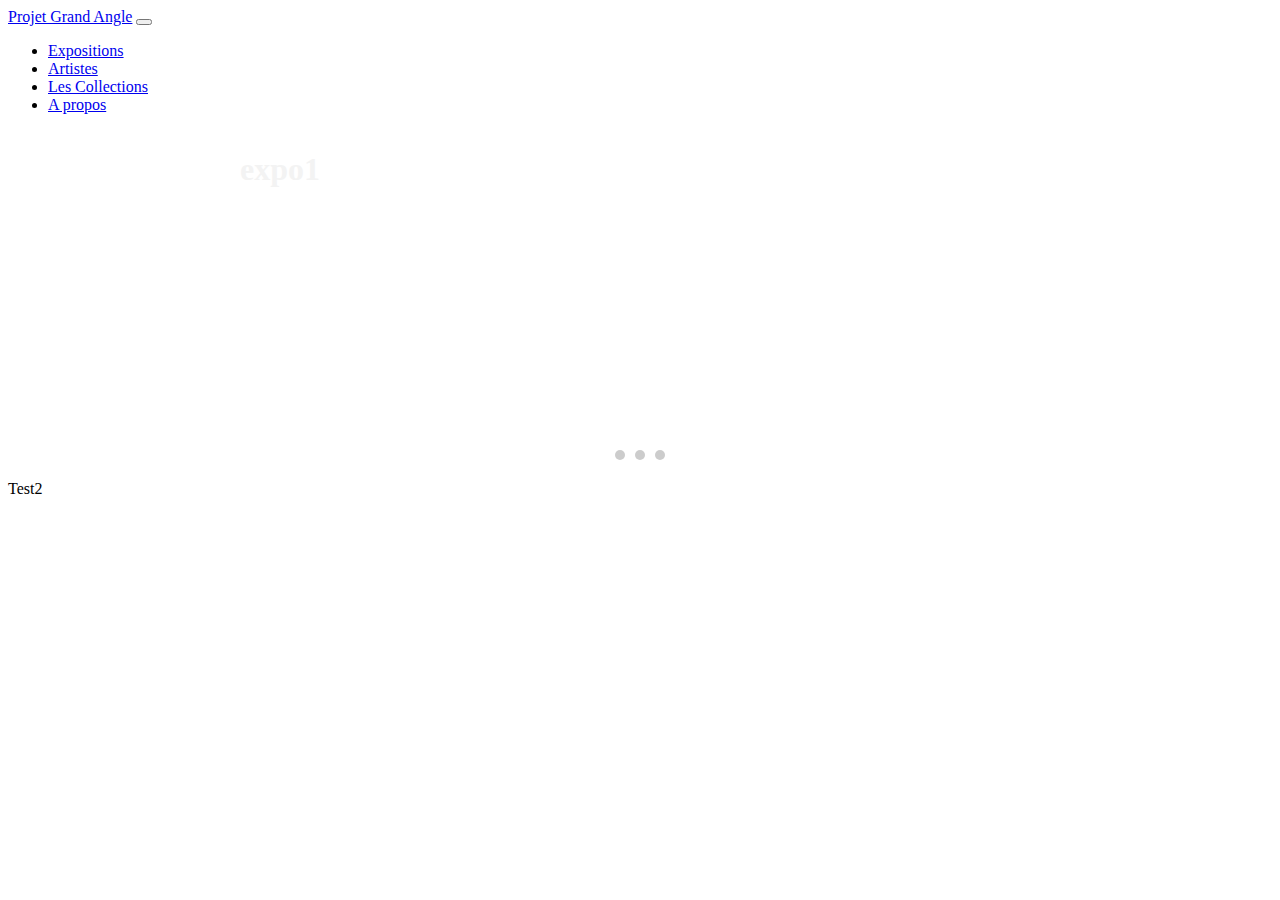
==== index.html @ 47f05d0d "mise en forme du fichier" ====
<!doctype html>
<html lang="fr">
  <head>
    <meta charset="UTF-8" />
    <meta name="viewport" content="width=device-width, initial-scale=1.0" />
    <link
      href="https://cdn.jsdelivr.net/npm/bootstrap@5.3.2/dist/css/bootstrap.min.css"
      rel="stylesheet"
      integrity="sha384-T3c6CoIi6uLrA9TneNEoa7RxnatzjcDSCmG1MXxSR1GAsXEV/Dwwykc2MPK8M2HN"
      crossorigin="anonymous"
    />
    <link rel="stylesheet" href="assets/css/style.css" />
    <title>Projet Grand Angle</title>
  </head>
  <body>
    <header>
      <nav class="navbar navbar-expand-lg bg-body-tertiary">
        <div class="container-fluid">
          <a class="navbar-brand" href="#">Projet Grand Angle</a>
          <button
            class="navbar-toggler"
            type="button"
            data-bs-toggle="collapse"
            data-bs-target="#navbarNav"
            aria-controls="navbarNav"
            aria-expanded="false"
            aria-label="Toggle navigation"
          >
            <span class="navbar-toggler-icon"></span>
          </button>
          <div class="collapse navbar-collapse" id="navbarNav">
            <ul class="navbar-nav">
              <li class="nav-item">
                <a class="nav-link active" aria-current="page" href="#"
                  >Expositions</a
                >
              </li>
              <li class="nav-item">
                <a class="nav-link" href="#">Artistes</a>
              </li>
              <li class="nav-item">
                <a class="nav-link" href="#">Les Collections</a>
              </li>
              <li class="nav-item">
                <a class="nav-link" href="#">A propos</a>
              </li>
            </ul>
          </div>
        </div>
      </nav>
    </header>
    <section class="container">
      <div class="section section1">
        <div class="slider-container">
          <div class="menu">
            <label for="slide-dot-1"></label>
            <label for="slide-dot-2"></label>
            <label for="slide-dot-3"></label>
          </div>
          <div class="carousel">
            <input
              class="slide-input"
              id="slide-dot-1"
              type="radio"
              name="slides"
              checked
            />
            <div class="slide-img image_slide1">
              <h1>expo1</h1>
            </div>

            <input
              class="slide-input"
              id="slide-dot-2"
              type="radio"
              name="slides"
            />
            <div class="slide-img image-slide2">
              <h1>expo2</h1>
            </div>

            <input
              class="slide-input"
              id="slide-dot-3"
              type="radio"
              name="slides"
            />
            <div class="slide-img image-slide3">
              <h2>expo3</h2>
            </div>
          </div>
        </div>
      </div>
      <div class="section section2">Test2</div>
    </section>
    <script
      src="https://cdn.jsdelivr.net/npm/bootstrap@5.3.2/dist/js/bootstrap.bundle.min.js"
      integrity="sha384-C6RzsynM9kWDrMNeT87bh95OGNyZPhcTNXj1NW7RuBCsyN/o0jlpcV8Qyq46cDfL"
      crossorigin="anonymous"
    ></script>
  </body>
</html>
---- assets/css/style.css ----
:root {
    --BGCOLORPU: #252525;
    --BGCOLORPR: #F3f3f3;
    --PRIMARY: #310F8E;
    --SECONDARY: #565759;
    --ACCENT1: #FEE440  ;
    --ACCENT2: #ed5BE8;
    --FONTCOLOR: #F3f3f3;
    --FONTCOLOR2: #252525;
    --FONTTITLE: "Playfair", sans-serif;
    --FONTTEXT: "Montserrat", sans-serif;
  }


main{
    display: grid;
    grid-template-columns: repeat(12, 1fr);
    grid-template-rows: repeat(12, 1fr);
  }

  img {
    max-width: 200vh;
    opacity: 50%;
}
.slider-container {
    max-width: 800px;
    position: relative;
    margin: auto;
    height: 350px;
    overflow: hidden;
}
.menu {
    position: absolute;
    left: 0;
    z-index: 11;
    width: 100%;
    bottom: 0;
    text-align: center;
}
.menu label {
    cursor: pointer;
    display: inline-block;
    width: 10px;
    height: 10px;
    background: #ccc;
    border-radius: 50px;
    margin: 0 0.2em 1em;
}
.menu label:hover,.menu label:focus {
    background: #1c87c9;
}
.slide-input{
    opacity: 0;
}
.slide-img {
    width: 100%;
    height: 300px;
    position: absolute;
    top: 0;
    left: 100%;
    z-index: 10;
    transition: left 0s 0.75s;
}
[id^="slide"]:checked + .slide-img {
    left: 0;
    z-index: 100;
    transition: left 0.65s ease-out;
}

.image_slide1 {
    background-image: url(https://www.codeur.com/tuto/wp-content/uploads/2021/12/slide1.jpg);
    background-repeat: no-repeat;
    background-size: cover;
    color: var(--FONTCOLOR);
}

.image-slide2{
background-image: url(https://www.codeur.com/tuto/wp-content/uploads/2021/12/slide2.jpg);
background-repeat: no-repeat;
background-size: cover;
color: var(--FONTCOLOR);
}

.image-slide3{
background-image: url(https://www.codeur.com/tuto/wp-content/uploads/2021/12/slide3.jpg);
background-repeat: no-repeat;
background-size: cover;
color: var(--FONTCOLOR);
}

.carousel {
    width: 100%;
    height: 100vh;
}
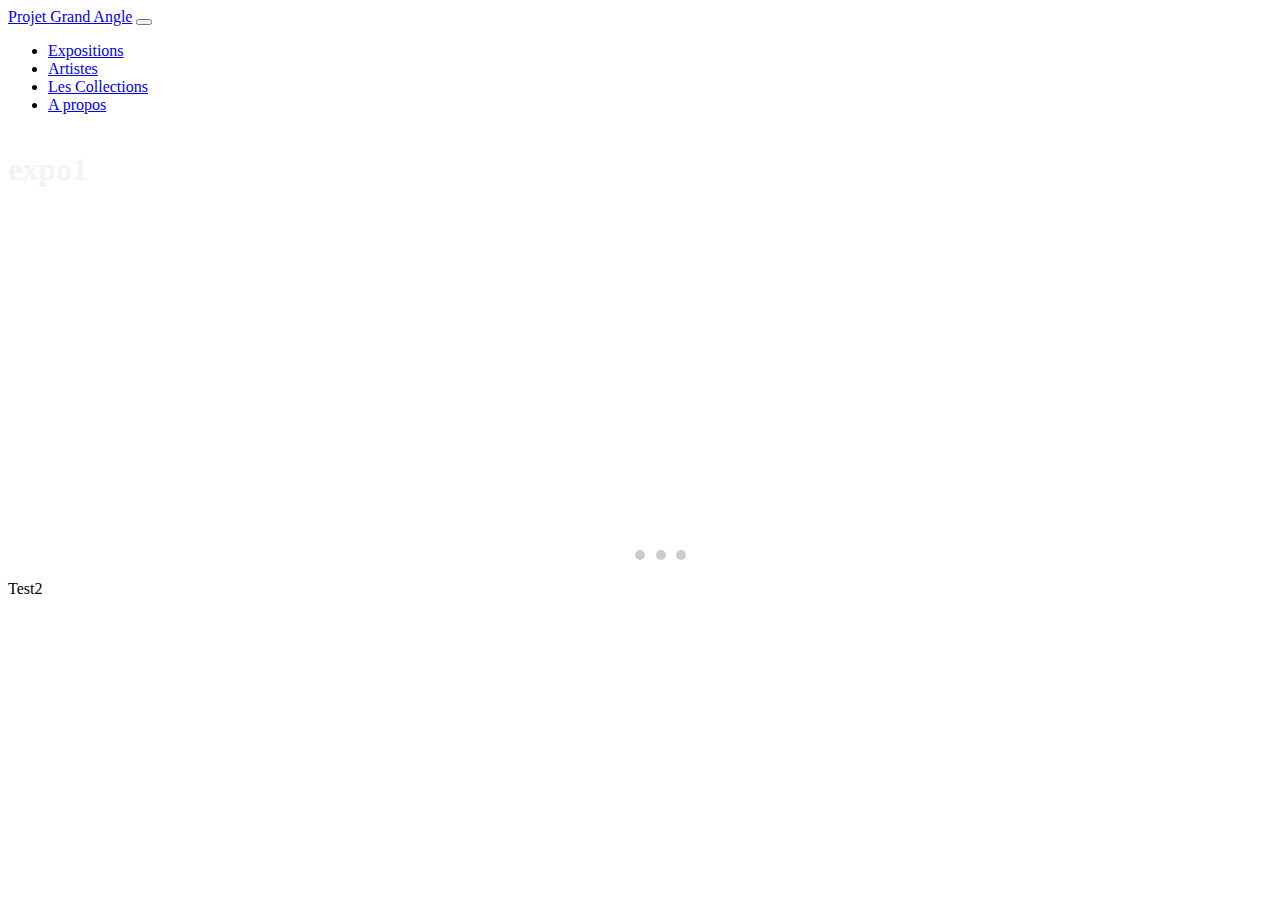
==== commit 08946eef: "finalisation du 1er carousel" ====
--- a/index.html
+++ b/index.html
@@ -67,6 +67,7 @@
             />
             <div class="slide-img image_slide1">
               <h1>expo1</h1>
+              <img src="https://www.codeur.com/tuto/wp-content/uploads/2021/12/slide1.jpg" alt="">
             </div>
 
             <input
@@ -77,6 +78,7 @@
             />
             <div class="slide-img image-slide2">
               <h1>expo2</h1>
+              <img src="https://www.codeur.com/tuto/wp-content/uploads/2021/12/slide2.jpg" alt="">
             </div>
 
             <input
@@ -87,6 +89,7 @@
             />
             <div class="slide-img image-slide3">
               <h2>expo3</h2>
+              <img src="https://www.codeur.com/tuto/wp-content/uploads/2021/12/slide3.jpg" alt="">
             </div>
           </div>
         </div>
--- a/assets/css/style.css
+++ b/assets/css/style.css
@@ -18,15 +18,18 @@
     grid-template-rows: repeat(12, 1fr);
   }
 
+  section{
+    margin: 0;
+    padding: 0;
+  }
   img {
-    max-width: 200vh;
     opacity: 50%;
 }
 .slider-container {
-    max-width: 800px;
+    width: 102vw;
     position: relative;
-    margin: auto;
-    height: 350px;
+    margin: 0;
+    height: 50vh;
     overflow: hidden;
 }
 .menu {
@@ -36,6 +39,11 @@
     width: 100%;
     bottom: 0;
     text-align: center;
+}
+
+.container{
+    margin: 0;
+    padding: 0;
 }
 .menu label {
     cursor: pointer;
@@ -88,7 +96,6 @@
 color: var(--FONTCOLOR);
 }
 
-.carousel {
-    width: 100%;
-    height: 100vh;
+img {
+    display: none;
 }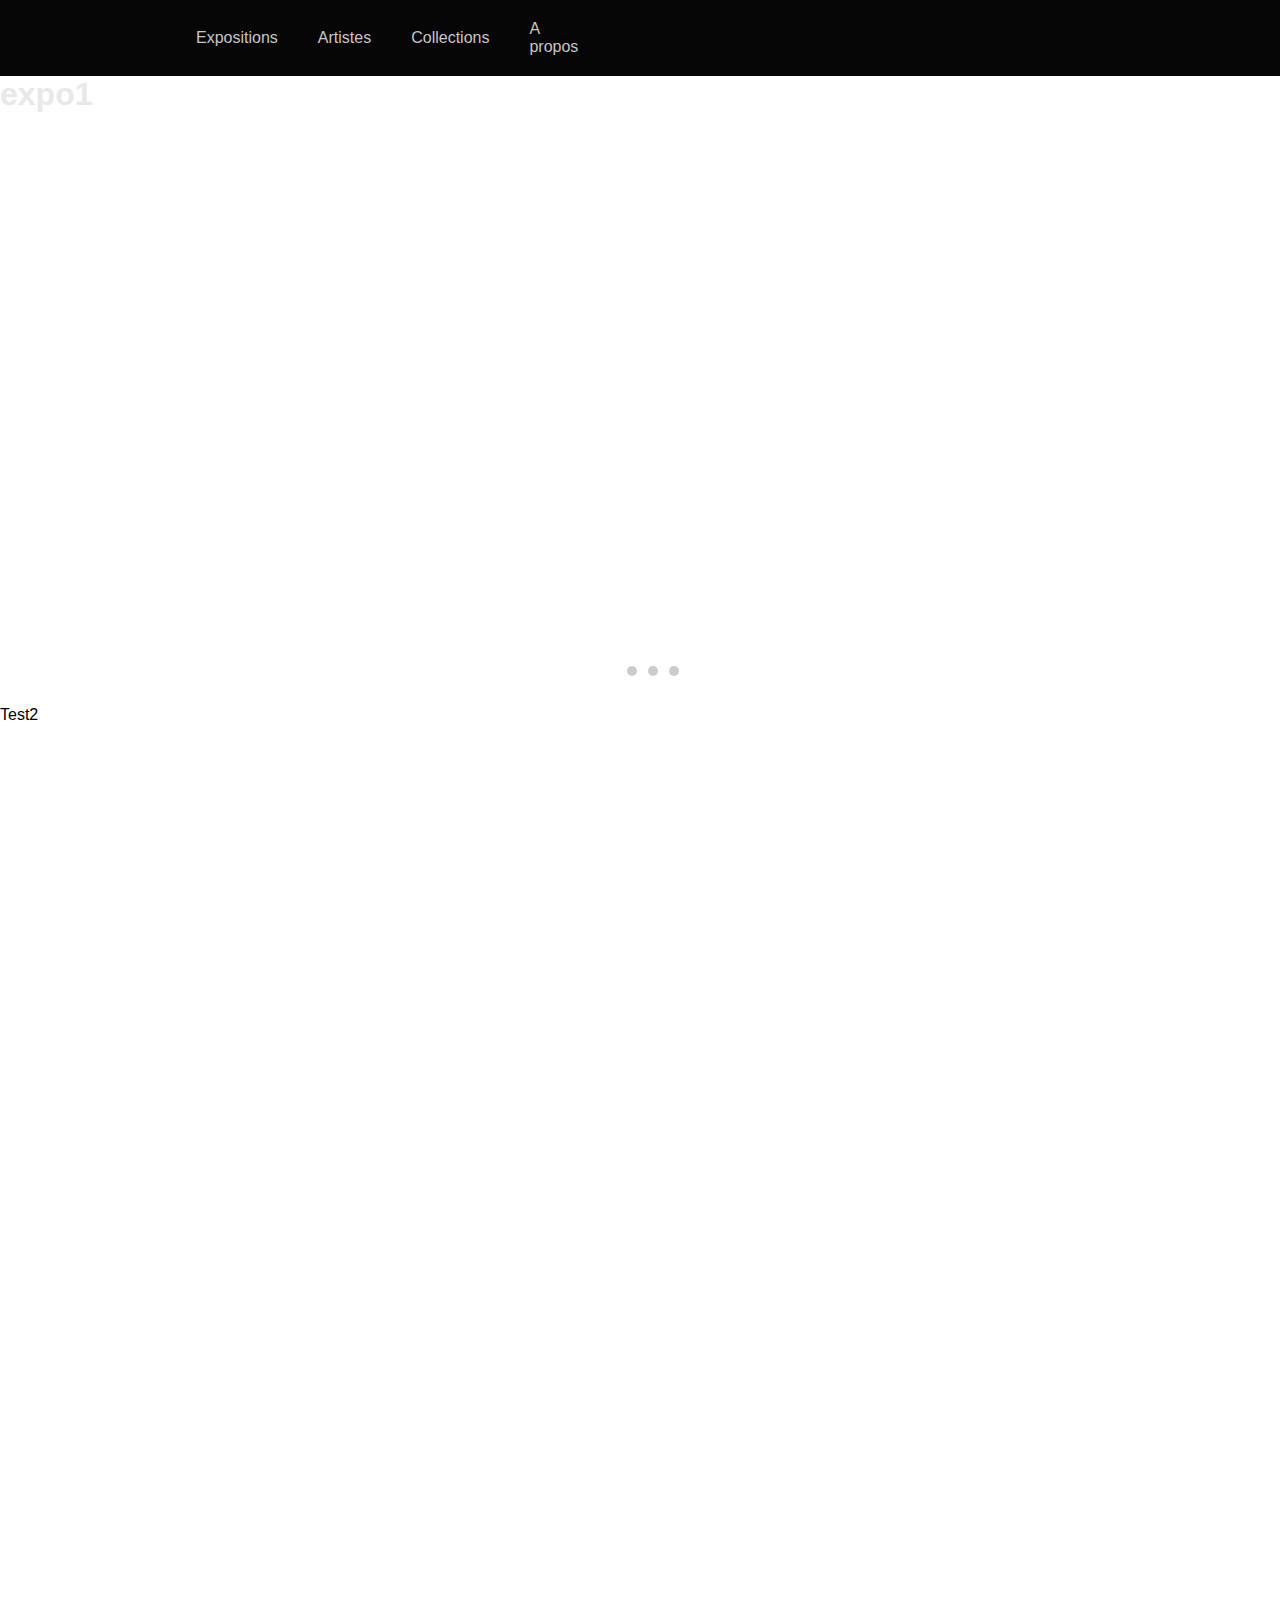
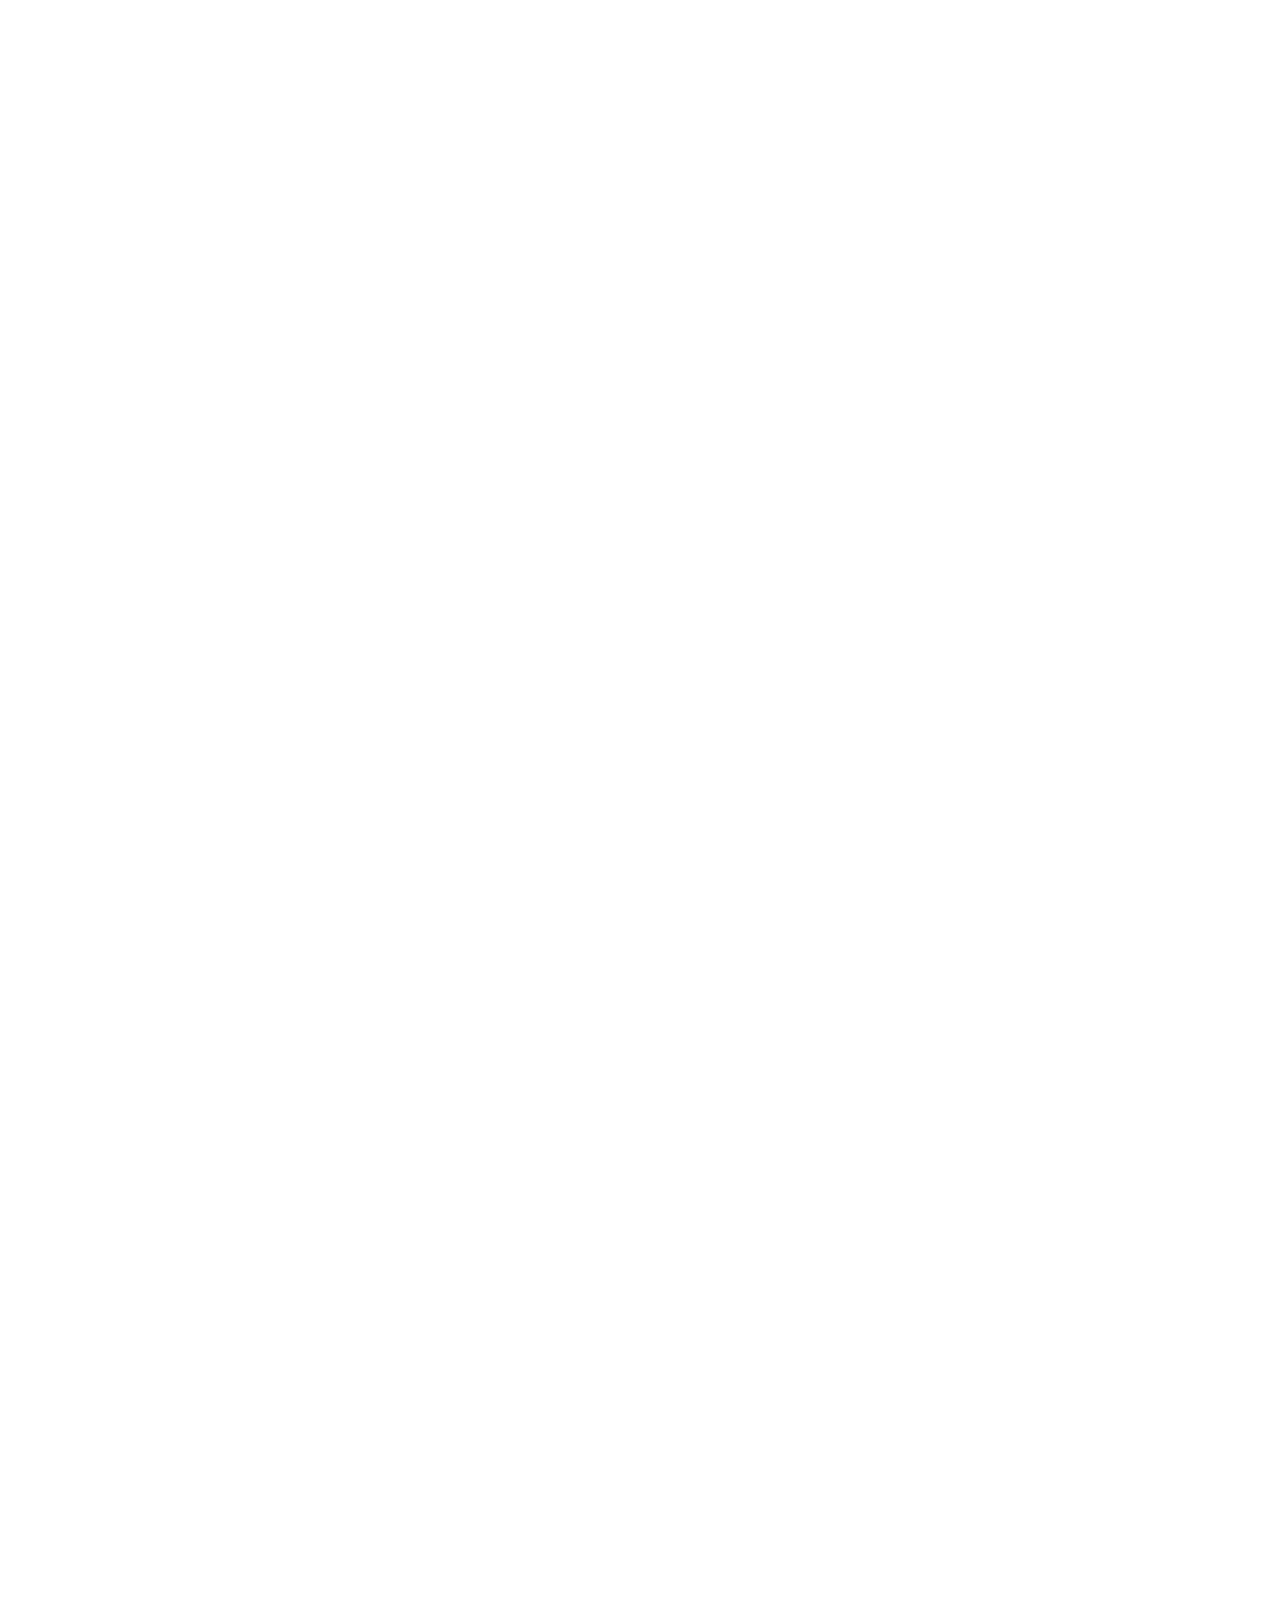
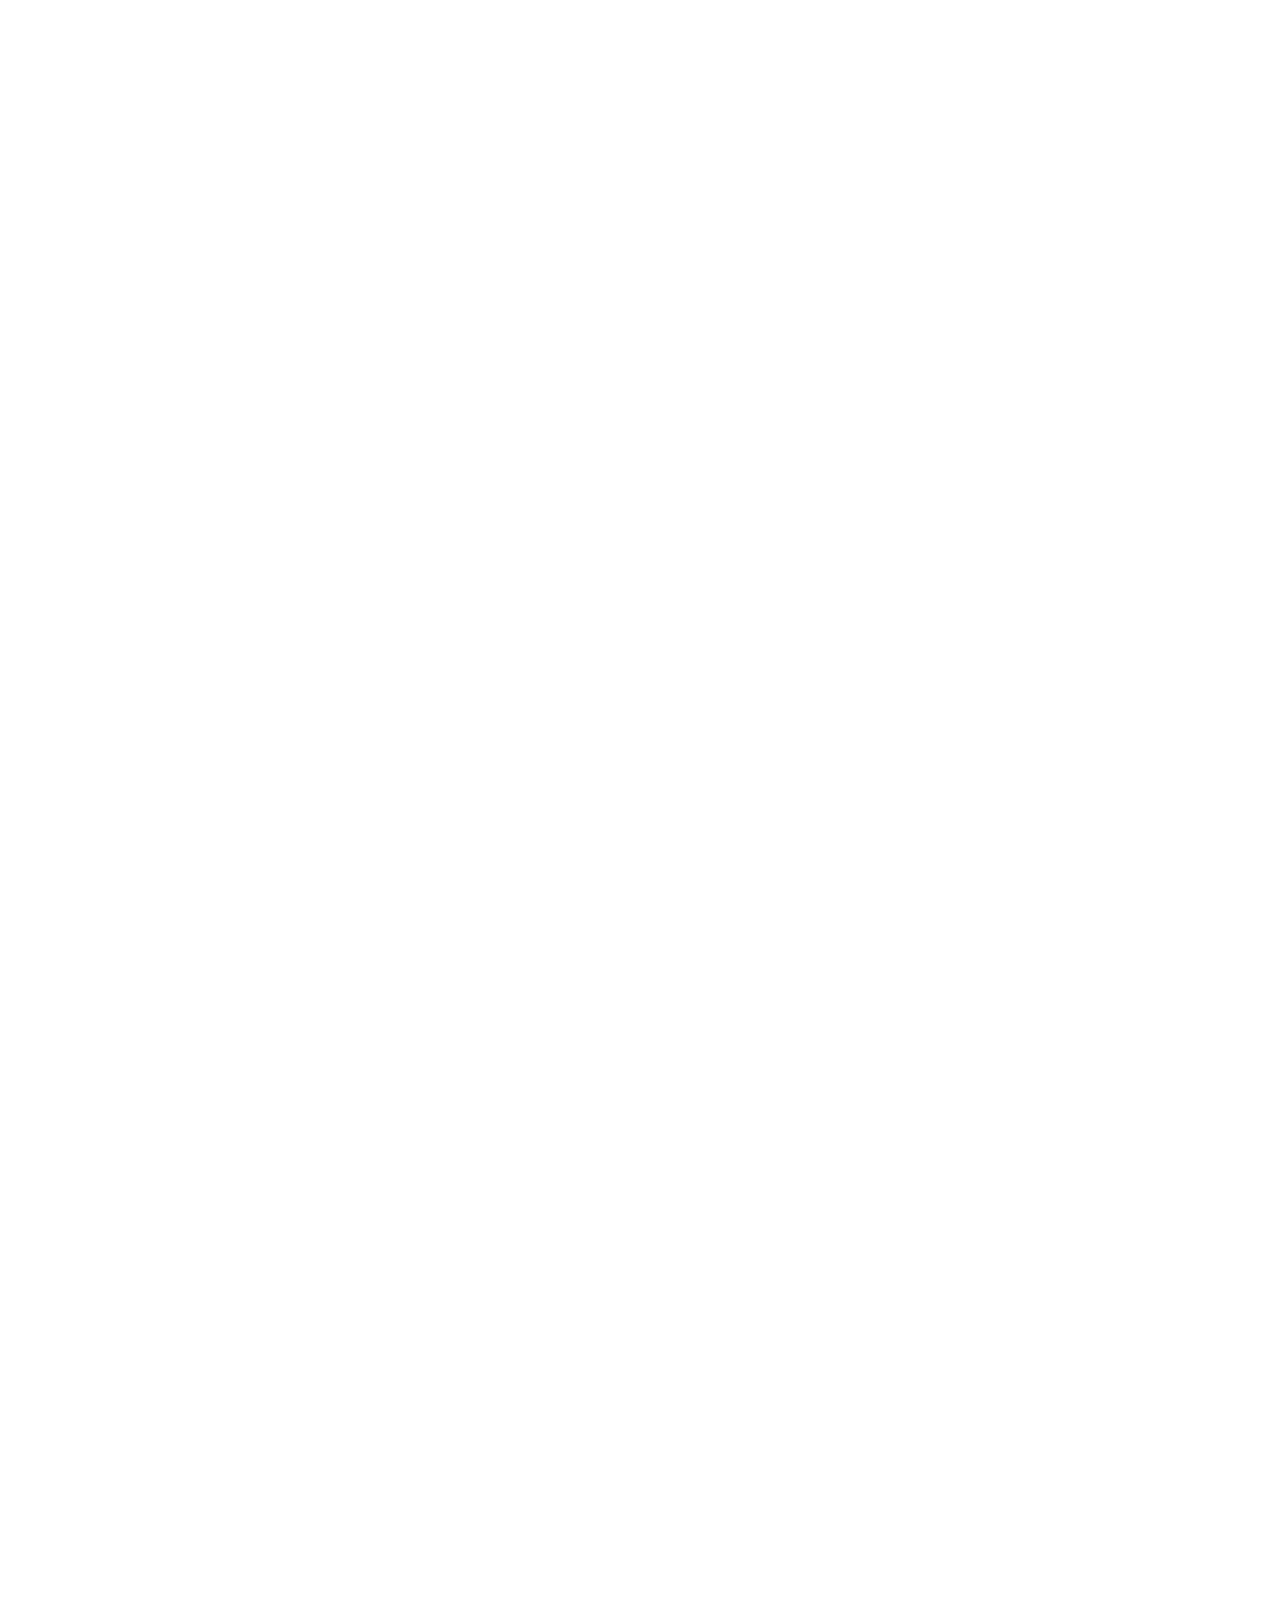
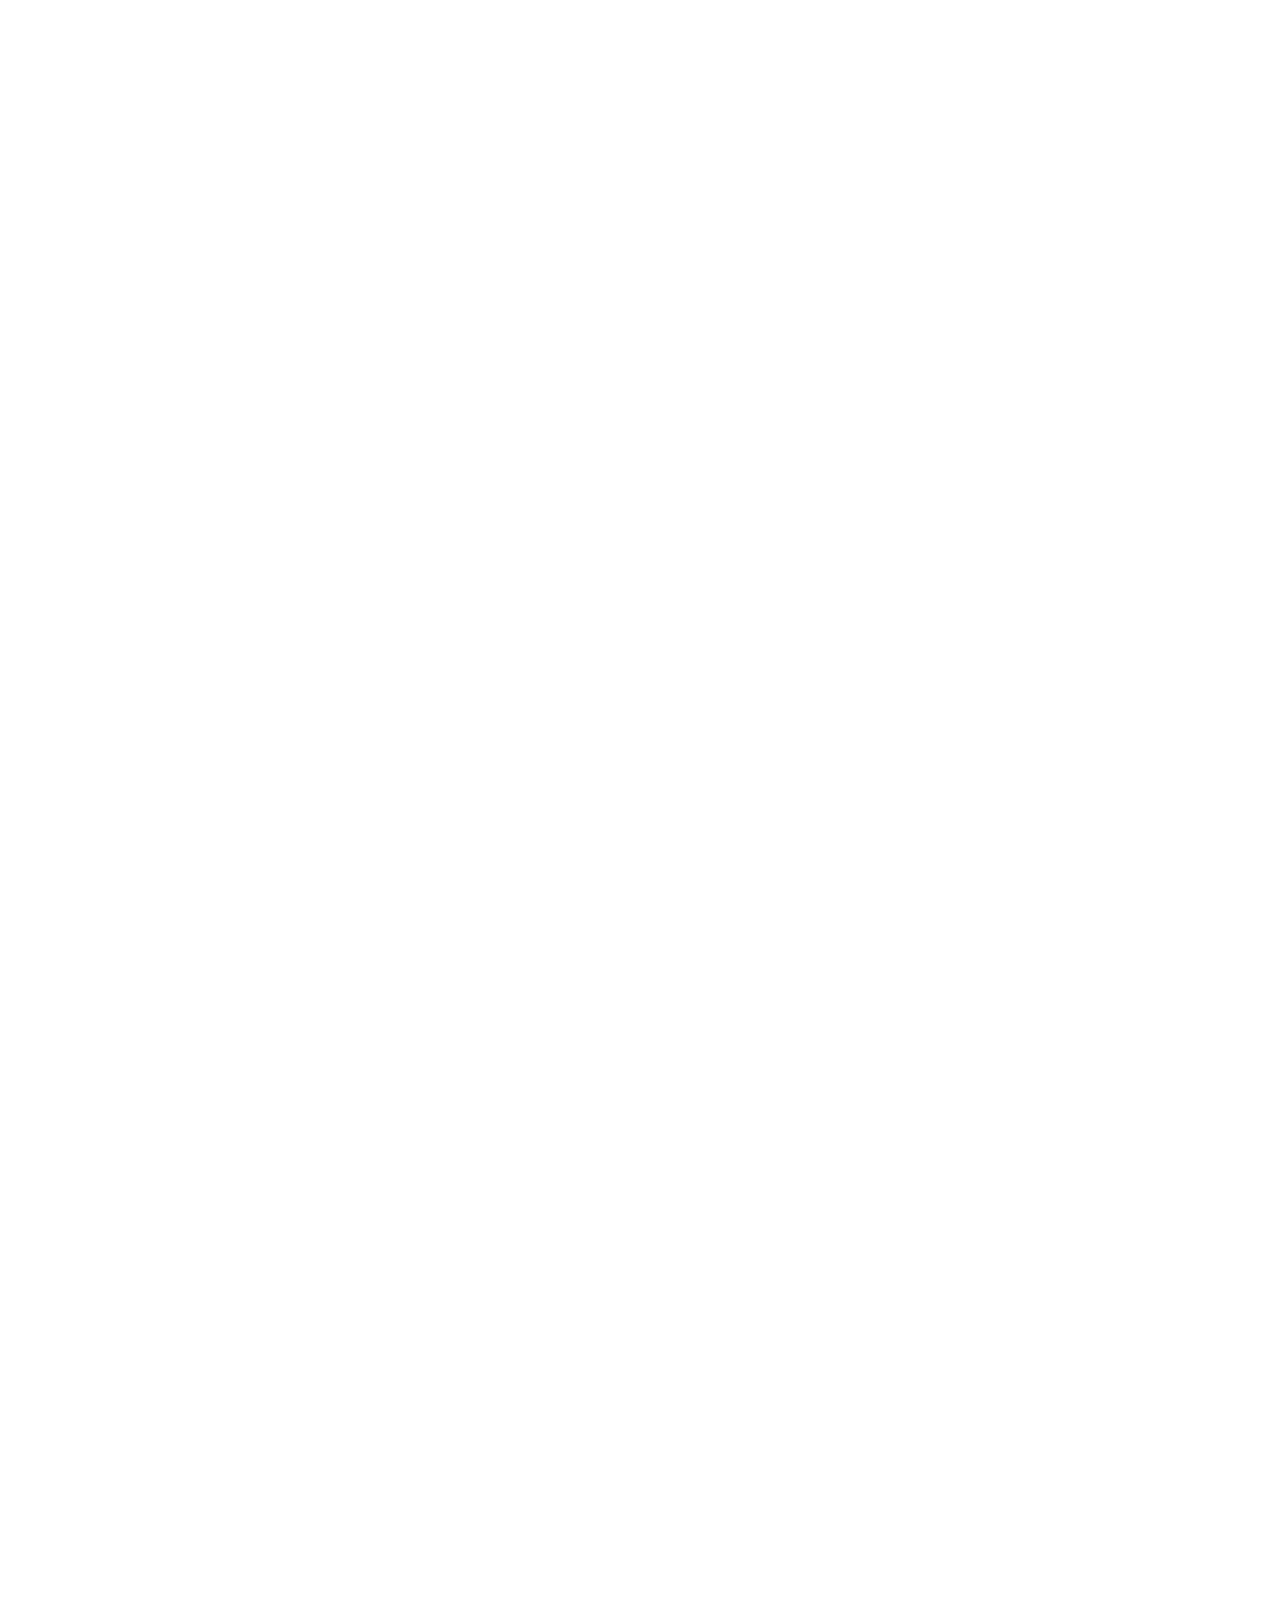
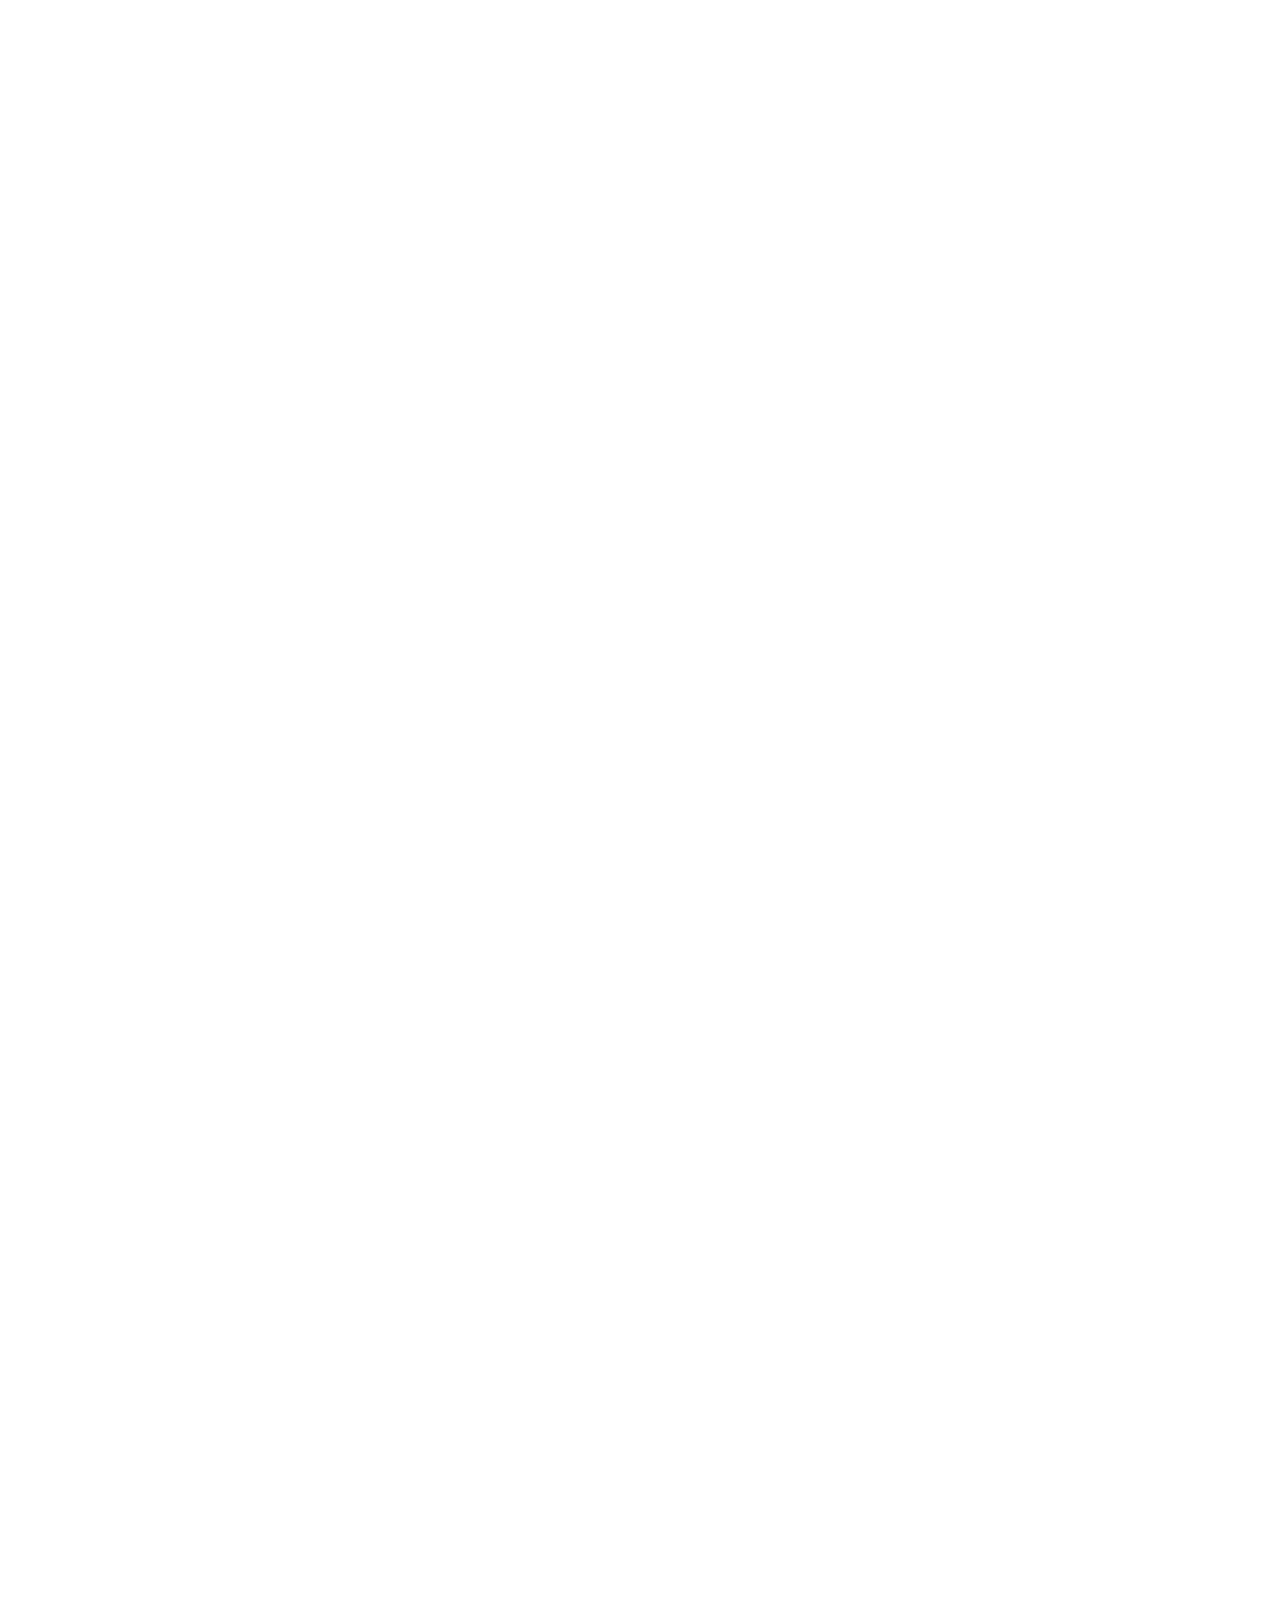
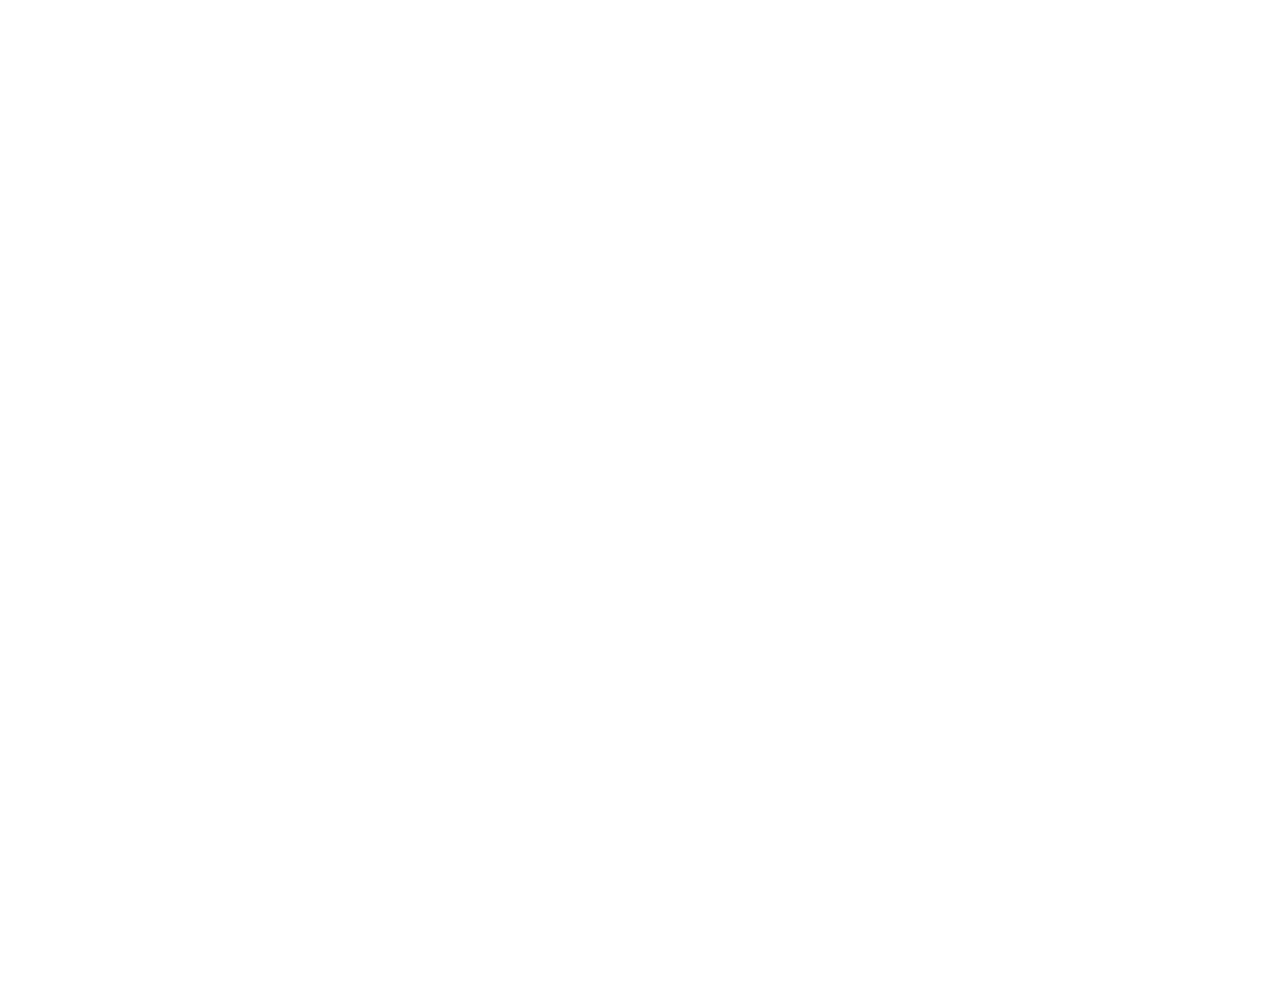
==== commit b6409589: "premier carousel fini" ====
--- a/index.html
+++ b/index.html
@@ -13,41 +13,38 @@
     <title>Projet Grand Angle</title>
   </head>
   <body>
-    <header>
-      <nav class="navbar navbar-expand-lg bg-body-tertiary">
-        <div class="container-fluid">
-          <a class="navbar-brand" href="#">Projet Grand Angle</a>
-          <button
-            class="navbar-toggler"
-            type="button"
-            data-bs-toggle="collapse"
-            data-bs-target="#navbarNav"
-            aria-controls="navbarNav"
-            aria-expanded="false"
-            aria-label="Toggle navigation"
-          >
-            <span class="navbar-toggler-icon"></span>
-          </button>
-          <div class="collapse navbar-collapse" id="navbarNav">
-            <ul class="navbar-nav">
-              <li class="nav-item">
-                <a class="nav-link active" aria-current="page" href="#"
-                  >Expositions</a
-                >
-              </li>
-              <li class="nav-item">
-                <a class="nav-link" href="#">Artistes</a>
-              </li>
-              <li class="nav-item">
-                <a class="nav-link" href="#">Les Collections</a>
-              </li>
-              <li class="nav-item">
-                <a class="nav-link" href="#">A propos</a>
-              </li>
-            </ul>
-          </div>
+    <header id="header">
+      <div class="container">
+        <div class="subcontainer">
+    
+          <nav class="navbar-container">
+    
+            <div class="navbar-left">
+              <a href="#" class="nav-branding-1"><img src="assets/img/21.png" alt=""></a>
+              <div class="nav-menu">
+                <a href="#" class="nav-branding-2"><img src="assets/img/21.png" alt=""></a>
+                
+                <a href="#" class="nav-link">Expositions</a>
+                <a href="#" class="nav-link">Artistes</a>
+                <a href="#" class="nav-link">Collections</a>
+                <a href="#" class="nav-link">A propos</a>
+              
+              </div>
+            </div>
+    
+            <div class="navbar-right">
+              
+             
+              <div class="hamburger">
+                <span class="bar"></span>
+                <span class="bar"></span>
+                <span class="bar"></span>
+              </div>
+            </div>
+    
+          </nav>
         </div>
-      </nav>
+      </div>
     </header>
     <section class="container">
       <div class="section section1">
--- a/assets/css/style.css
+++ b/assets/css/style.css
@@ -5,12 +5,122 @@
     --SECONDARY: #565759;
     --ACCENT1: #FEE440  ;
     --ACCENT2: #ed5BE8;
-    --FONTCOLOR: #F3f3f3;
+    --FONTCOLOR: #e9e8e8;
     --FONTCOLOR2: #252525;
     --FONTTITLE: "Playfair", sans-serif;
     --FONTTEXT: "Montserrat", sans-serif;
   }
 
+  * {
+    padding: 0;
+    margin: 0;
+    font-family: "Montserrat", sans-serif;
+  }
+  
+  body{
+    height: 1000vh;
+  }
+
+  main {
+    padding-top: 70px;
+}
+
+  header {
+      position: sticky;
+      top: 0;
+      background-color: #060606;
+      width: 100%;
+    z-index: 2000;
+  }
+  
+.nav-menu a {
+    color: #cac5c5;
+    text-decoration: none;
+  }
+  
+  .container {
+    width: 1600px;
+    margin: auto;
+  }
+  
+  .subcontainer {
+    width: 85%;
+    margin: auto;
+  }
+  
+  .navbar-container {
+    min-height: 70px;
+    display: flex;
+  }
+  
+  .navbar-left{
+    display: flex;
+    justify-content: flex-start;
+    align-items: center;
+    gap: 100px;
+  }
+.navbar-left img {
+    height: 140px;
+    width: 140px;
+}
+  
+  .nav-branding-1,
+  .nav-branding-2{
+    color: white;
+    font-size: 2rem;
+  }
+  
+  .nav-branding-2 {
+    opacity: 0;
+    display: none;
+    padding: 15px 0;
+    width: 100%;
+    border-bottom: 1px solid rgba(211, 211, 211, 0.2);
+  }
+  
+  .nav-menu {
+    display: flex;
+    justify-content: flex-start;
+    align-items: center;
+    gap: 40px;
+  }
+  
+  .nav-link {
+    width: 100%;
+    transition: 0.3s;
+    padding: 20px 0;
+  }
+  
+  .nav-link:hover {
+    color: #ffffff;
+  }
+  
+  .login-link{
+    display: none;
+  }
+  
+  .hamburger {
+    display: none;
+    cursor: pointer;
+  }
+  
+  .bar {
+    display: block;
+    width: 25px;
+    height: 3px;
+    margin: 5px auto;
+    -webkit-transition: all 0.3s ease;
+    transition: all 0.3s ease;
+    background-color: white;
+  }
+  
+  .navbar-right {
+    width: 100%;
+    display: flex;
+    justify-content: flex-end;
+    align-items: center;
+    gap: 10px;
+  }
 
 main{
     display: grid;
@@ -29,40 +139,43 @@
     width: 102vw;
     position: relative;
     margin: 0;
-    height: 50vh;
+    height: 70vh;
     overflow: hidden;
 }
 .menu {
-    position: absolute;
-    left: 0;
-    z-index: 11;
-    width: 100%;
-    bottom: 0;
-    text-align: center;
+  position: absolute;
+  bottom: 10px; /* Positionnez les points en bas du bloc de l'image */
+  left: 50%; /* Positionnez les points au centre horizontalement */
+  transform: translateX(-50%); /* Ajustez la position horizontale pour les centrer */
+  z-index: 1000; /* Assurez-vous que les points ont un z-index supérieur à celui des images */
 }
 
 .container{
     margin: 0;
     padding: 0;
 }
+
 .menu label {
-    cursor: pointer;
-    display: inline-block;
-    width: 10px;
-    height: 10px;
-    background: #ccc;
-    border-radius: 50px;
-    margin: 0 0.2em 1em;
-}
-.menu label:hover,.menu label:focus {
-    background: #1c87c9;
-}
+  cursor: pointer;
+  display: inline-block;
+  width: 10px;
+  height: 10px;
+  background: #ccc;
+  border-radius: 50px;
+  margin: 0 0.2em 1em;
+}
+
+.menu label:hover,
+.menu label:focus {
+  background: #1c87c9;
+}
+
 .slide-input{
     opacity: 0;
 }
 .slide-img {
     width: 100%;
-    height: 300px;
+    height: 100vh;
     position: absolute;
     top: 0;
     left: 100%;
@@ -98,4 +211,78 @@
 
 img {
     display: none;
+}
+
+
+
+
+@media(max-width:1600px) {
+  .container {
+    width: 100%;
+  }
+}
+
+@media(max-width:1024px) {
+  .hamburger {
+    display: block;
+  }
+
+  .hamburger.active .bar:nth-child(2) {
+    opacity: 100%;
+  }
+
+  .hamburger.active .bar:nth-child(1) {
+    transform: translateY(8px) rotate(45deg);
+  }
+
+  .hamburger.active .bar:nth-child(3) {
+    transform: translateY(-8px) rotate(-45deg);
+  }
+
+  .nav-menu {
+    position: fixed;
+    width: 300px;
+    left: -340px;
+    top: 0;
+    min-height: 100vh;
+    padding: 0 20px;
+    flex-direction: column;
+    gap: 0;
+    transition: 0.3s;
+    background-color: #060606;
+  }
+
+  .nav-branding-2.active{
+    opacity: 1;
+    display: block;
+  }
+
+  .nav-link {
+    padding: 15px 0;
+  }
+
+  .login-link {
+    display: block;
+  }
+
+  .navbar-right button {
+    display: none;
+  }
+
+  .nav-menu.active {
+    left: 0;
+  }
+
+  .showcase-header {
+    width: 100%;
+    margin: auto;
+  }
+
+}
+
+@media(max-width:480px) {
+  .nav-menu {
+    width: 200px;
+    left: -240px;
+  }
 }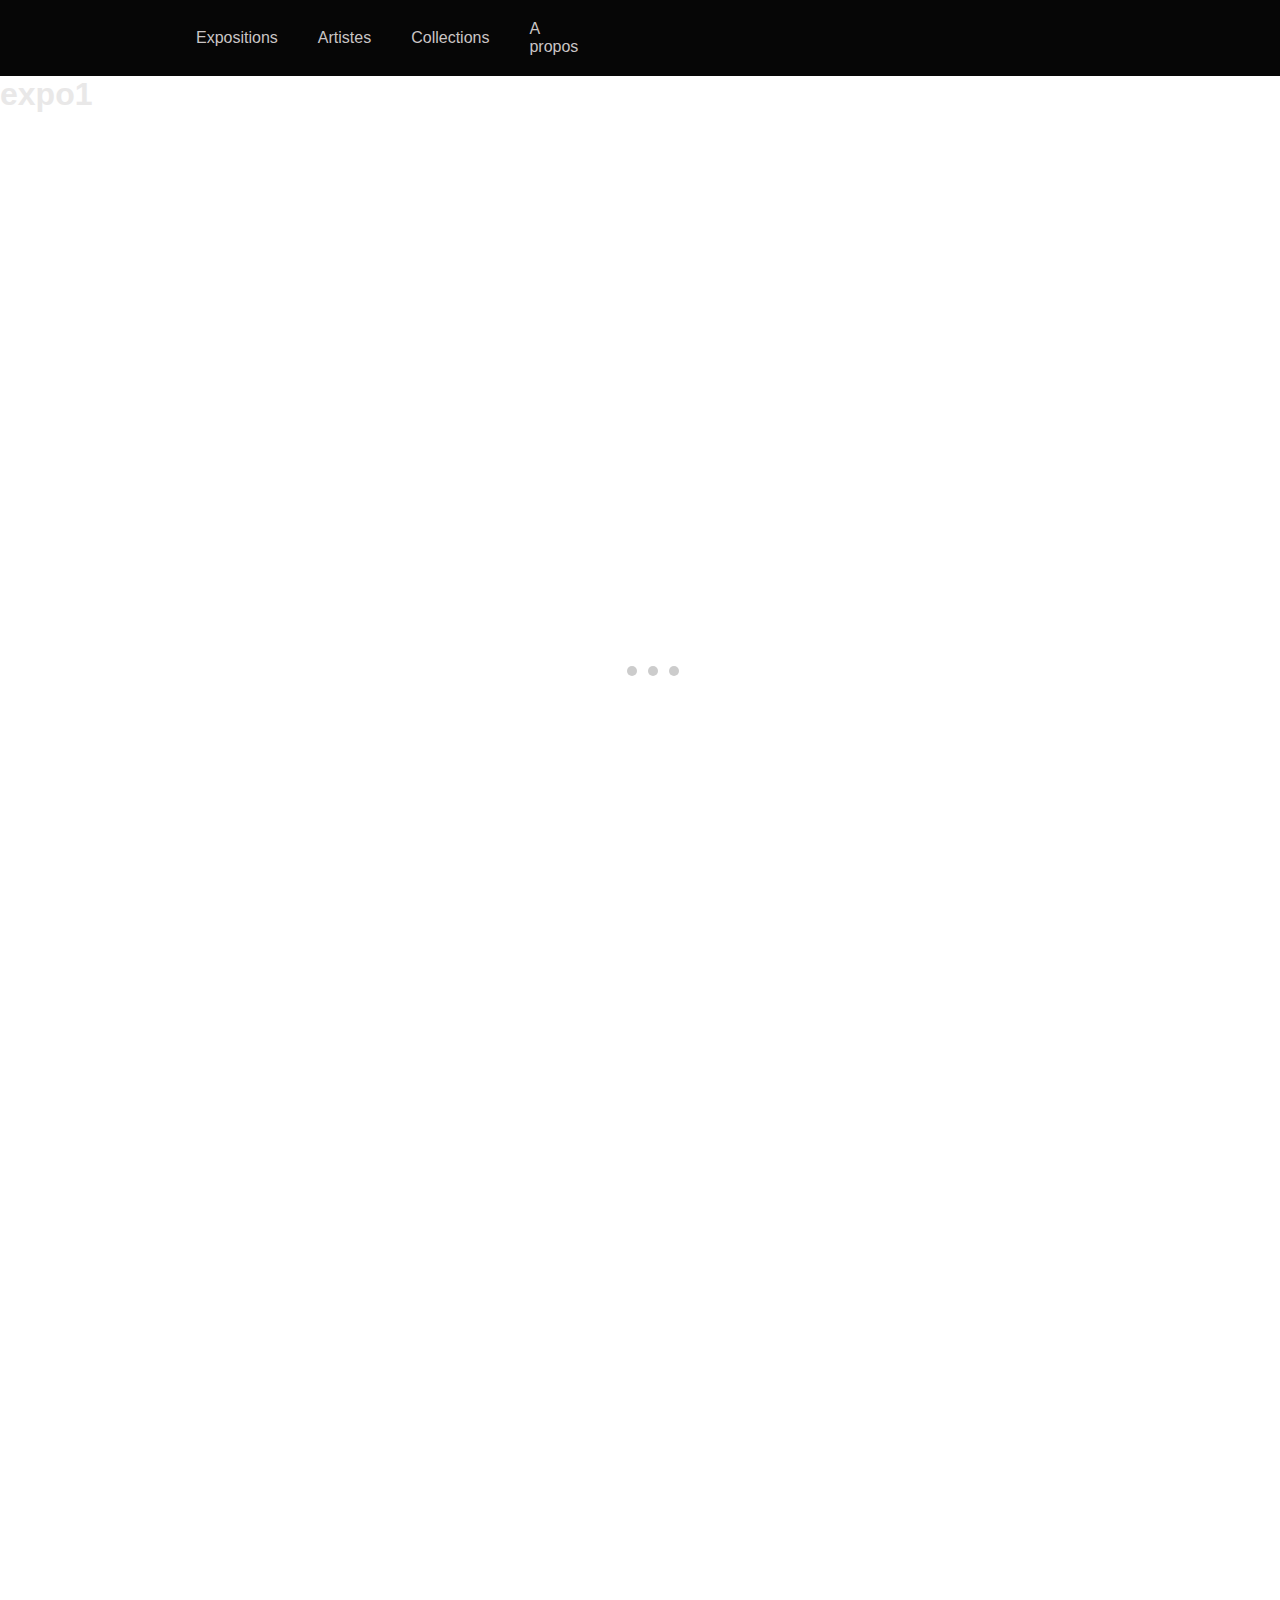
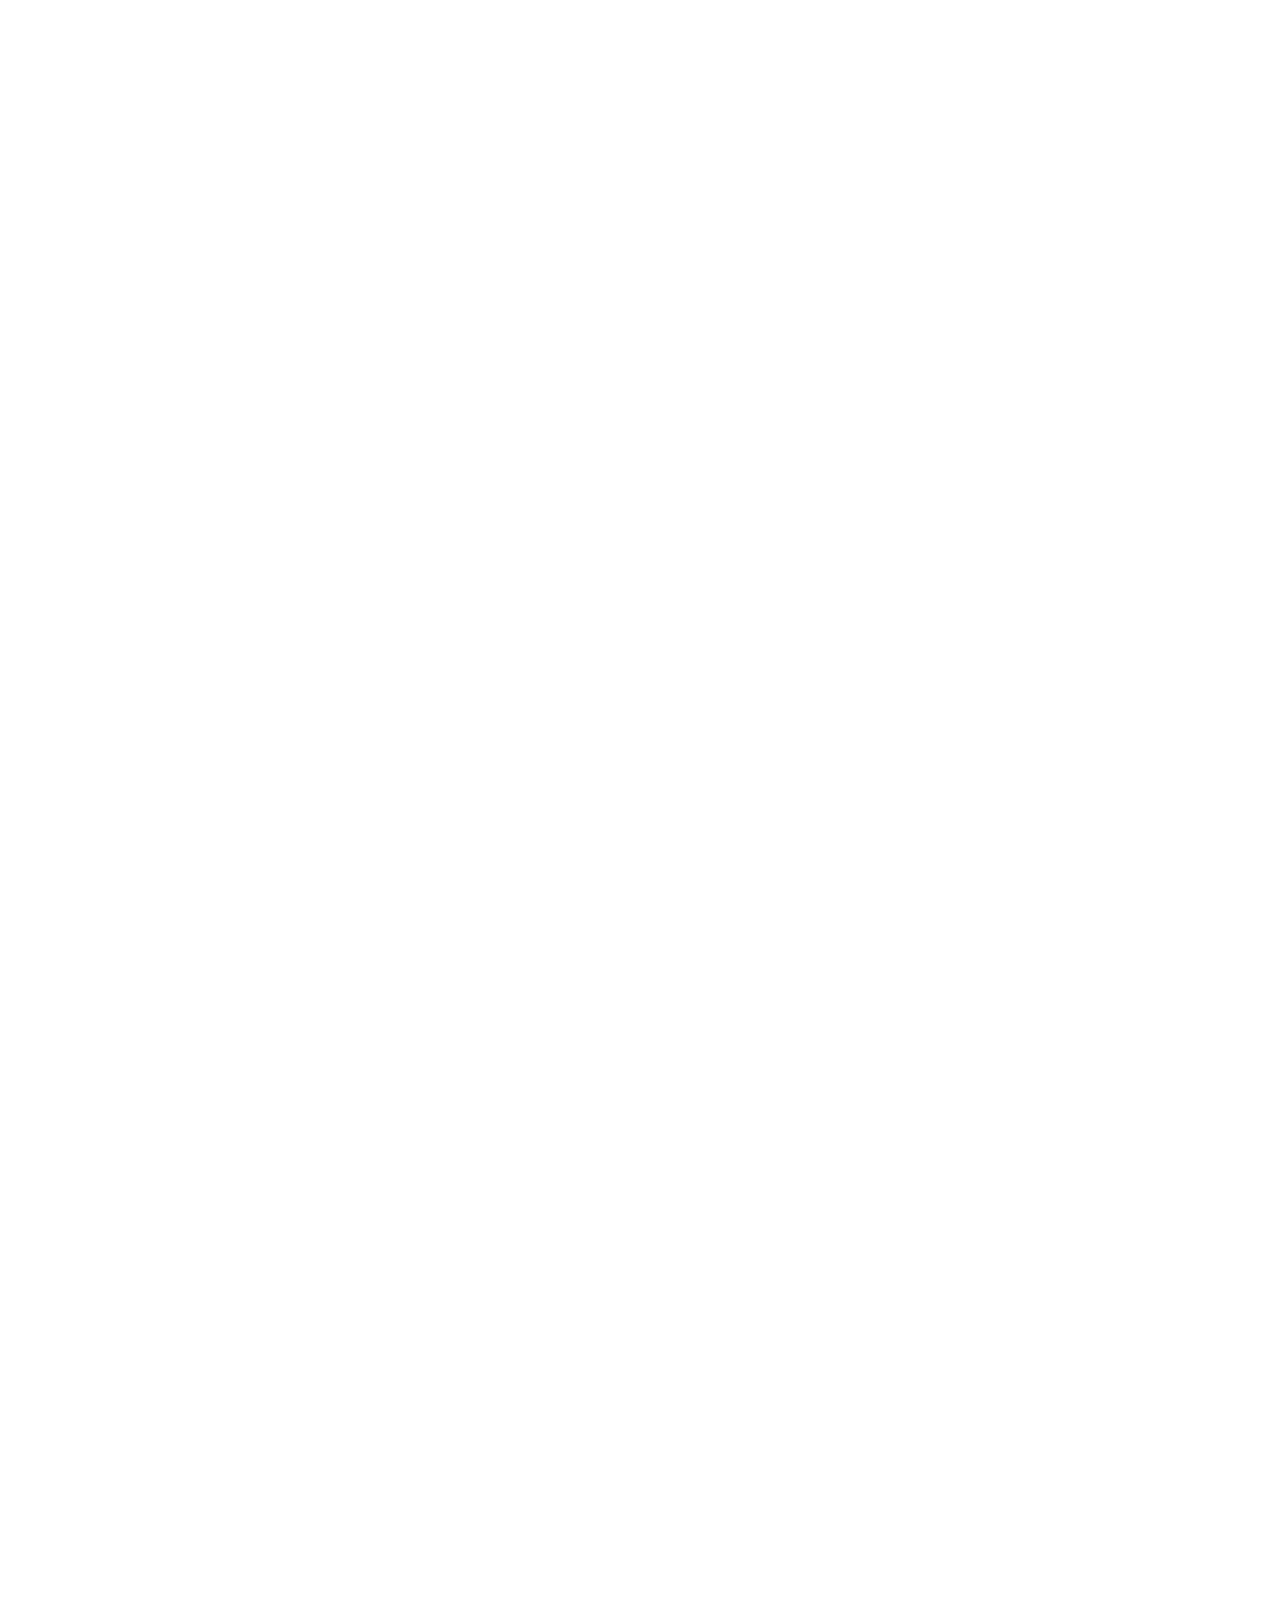
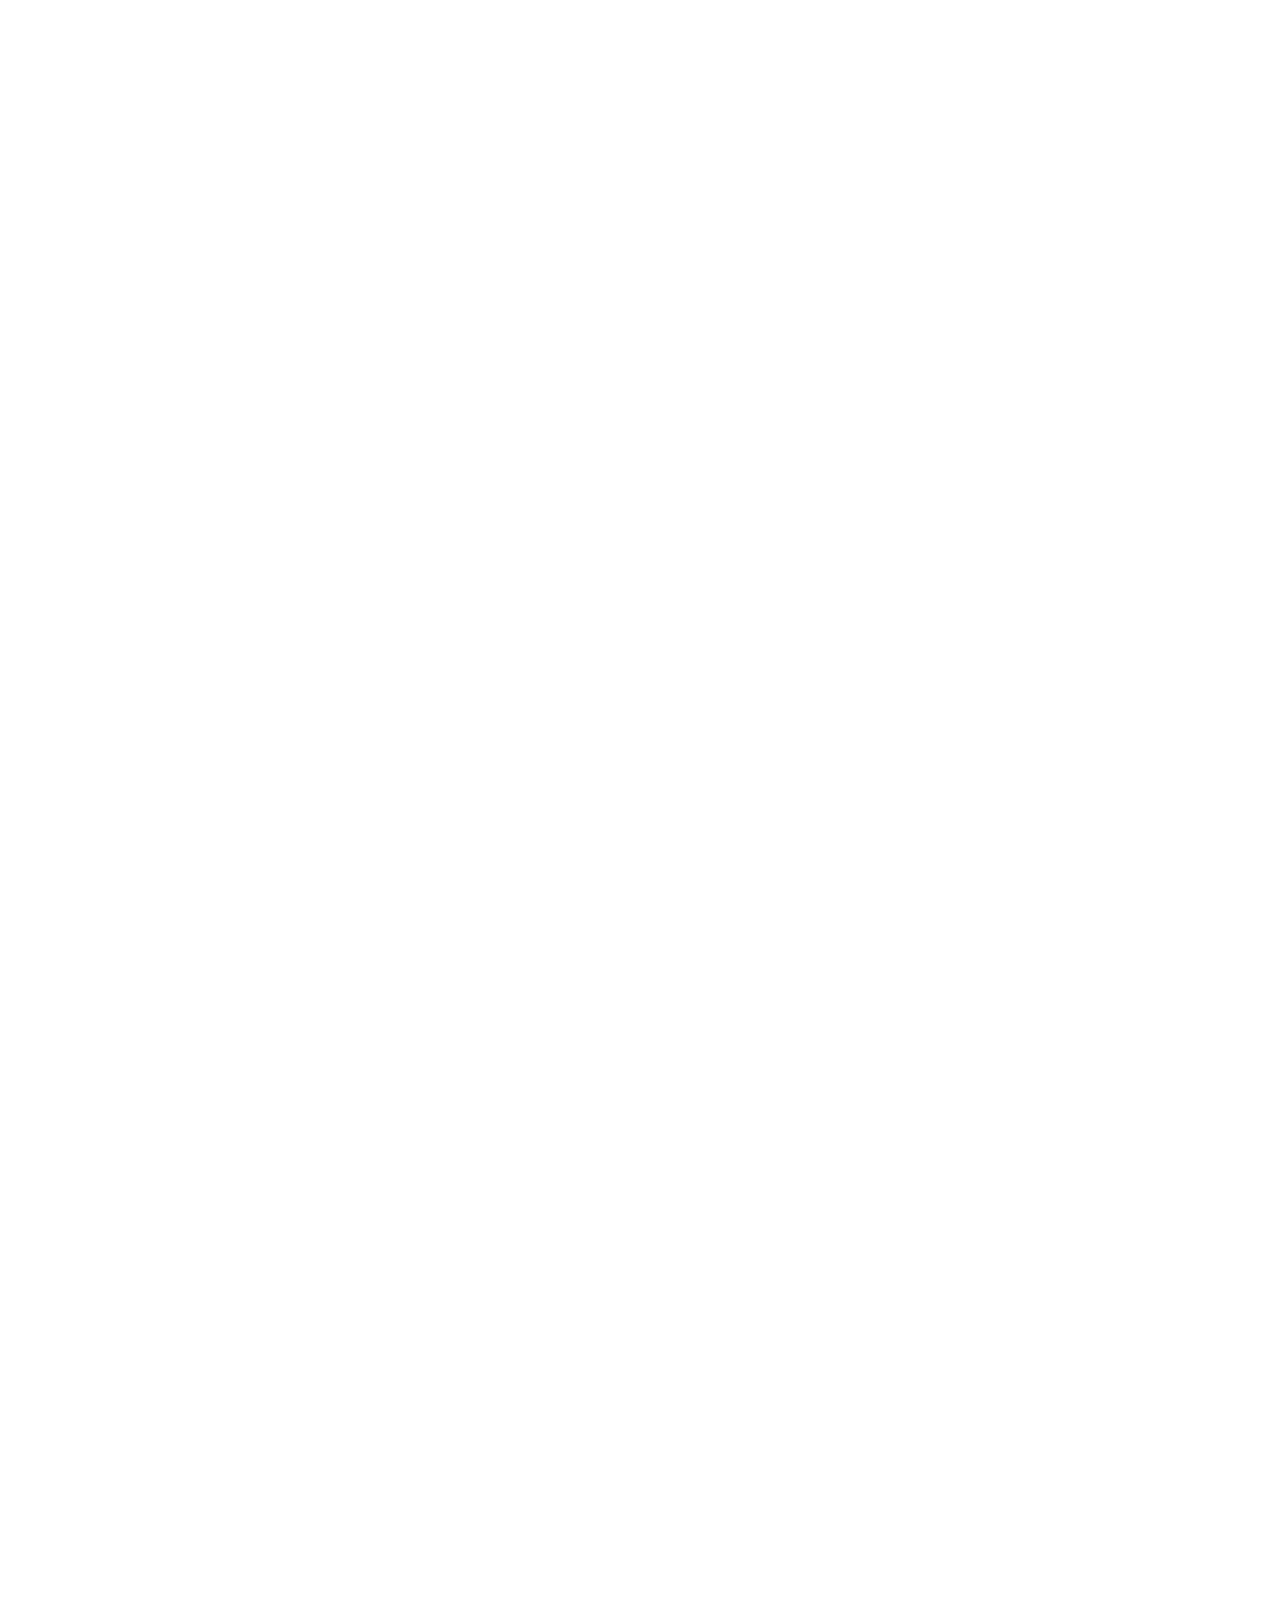
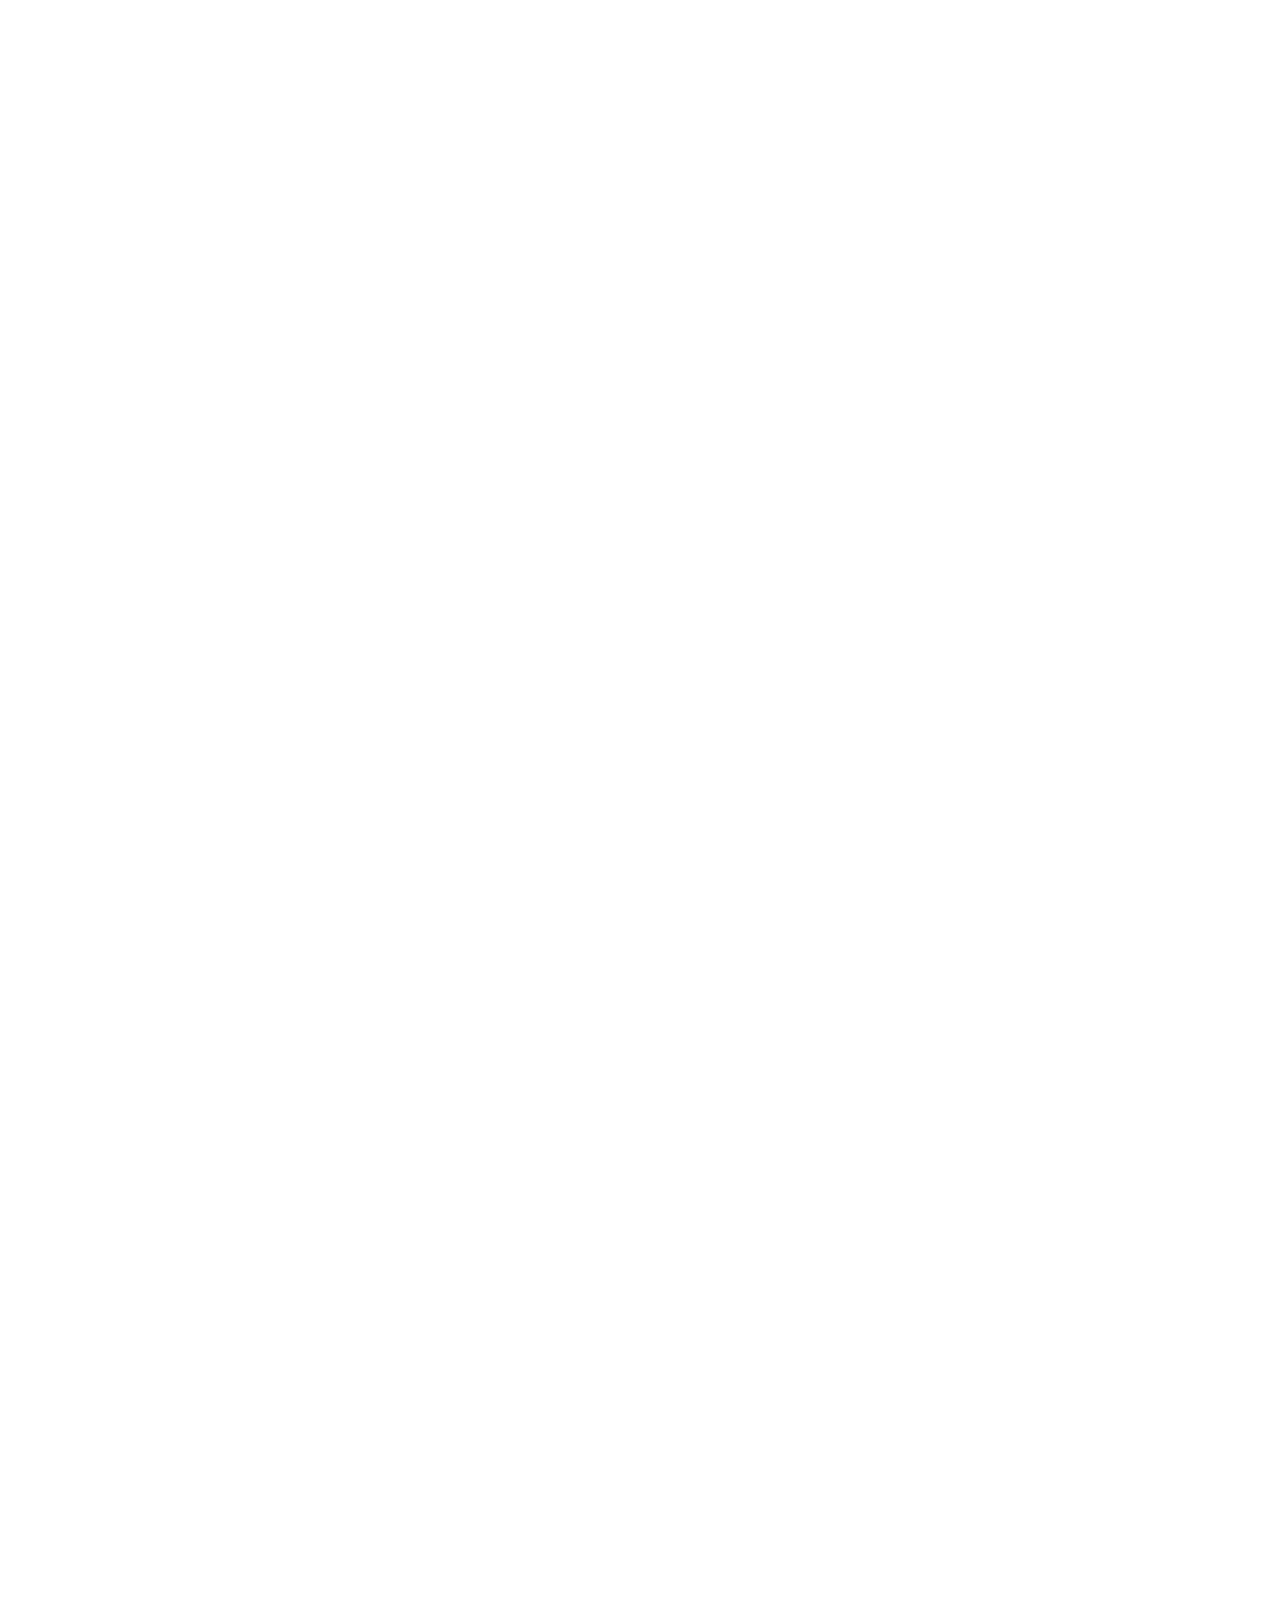
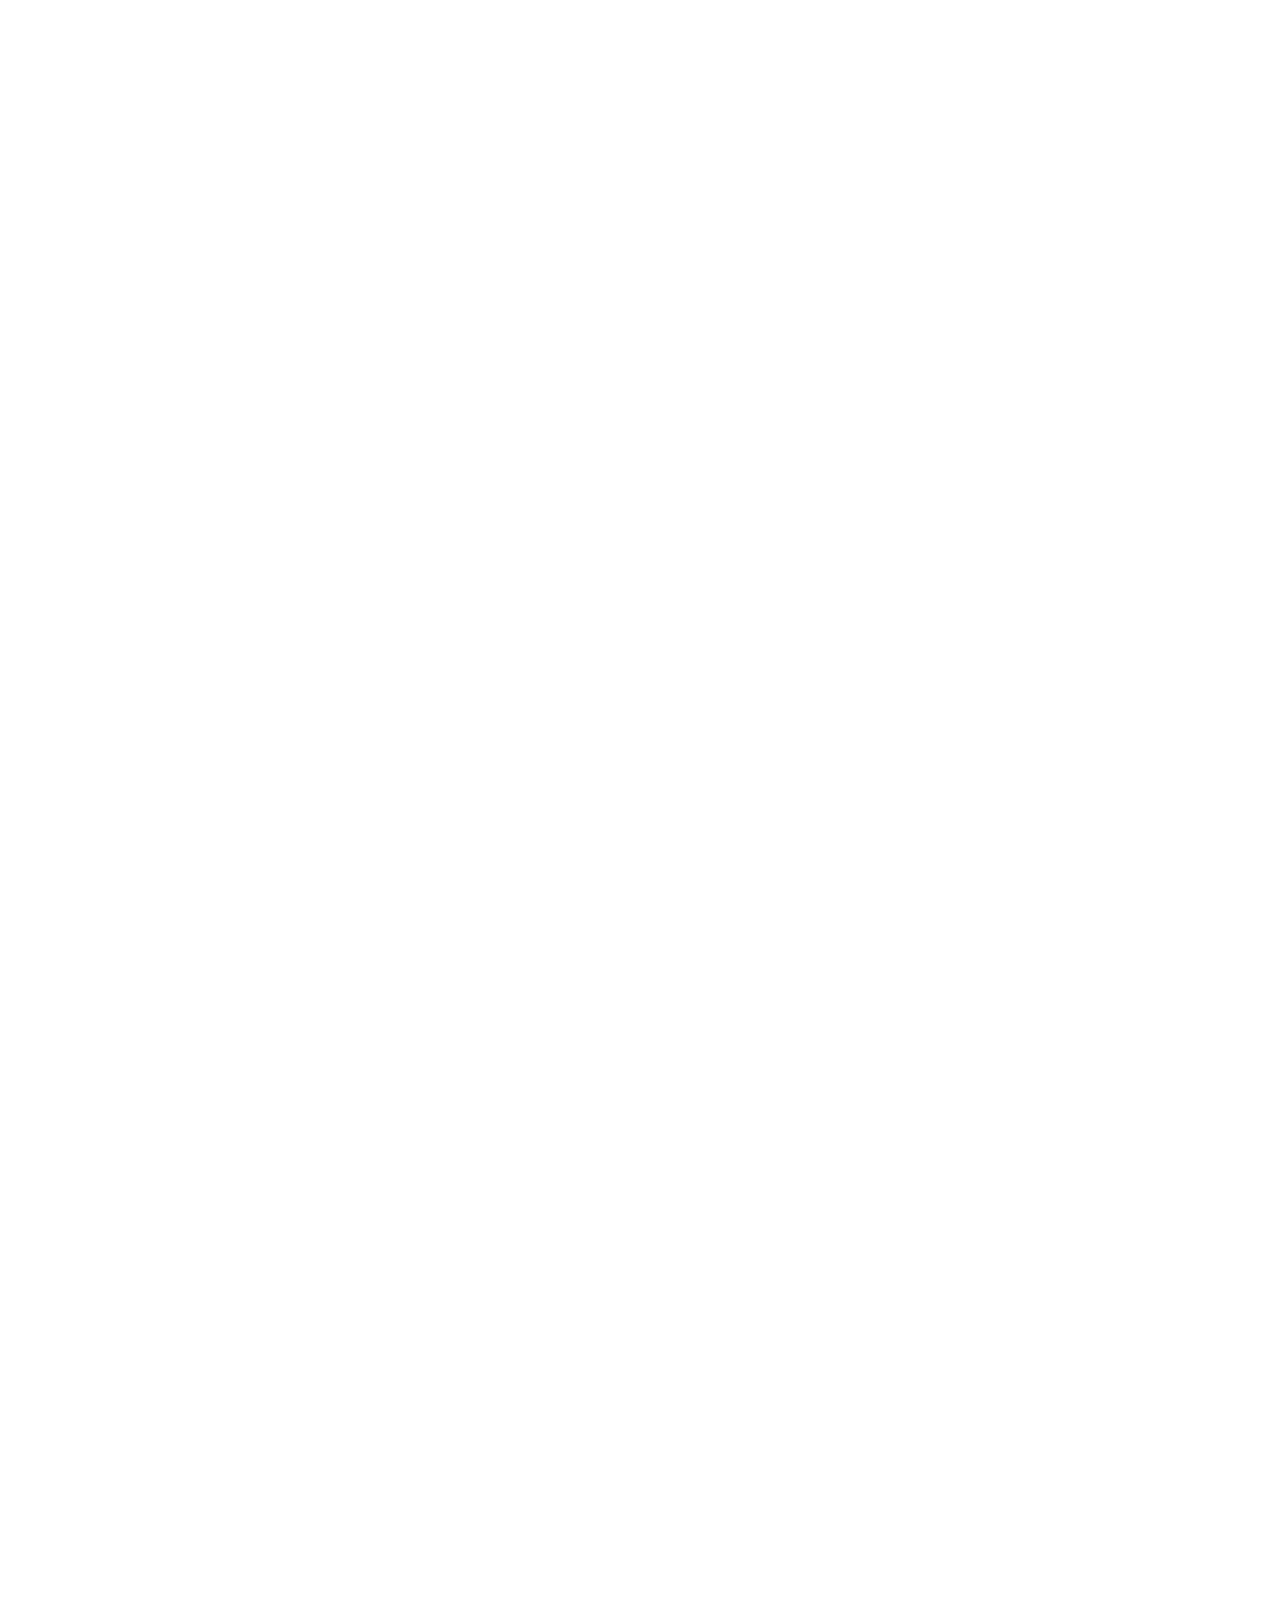
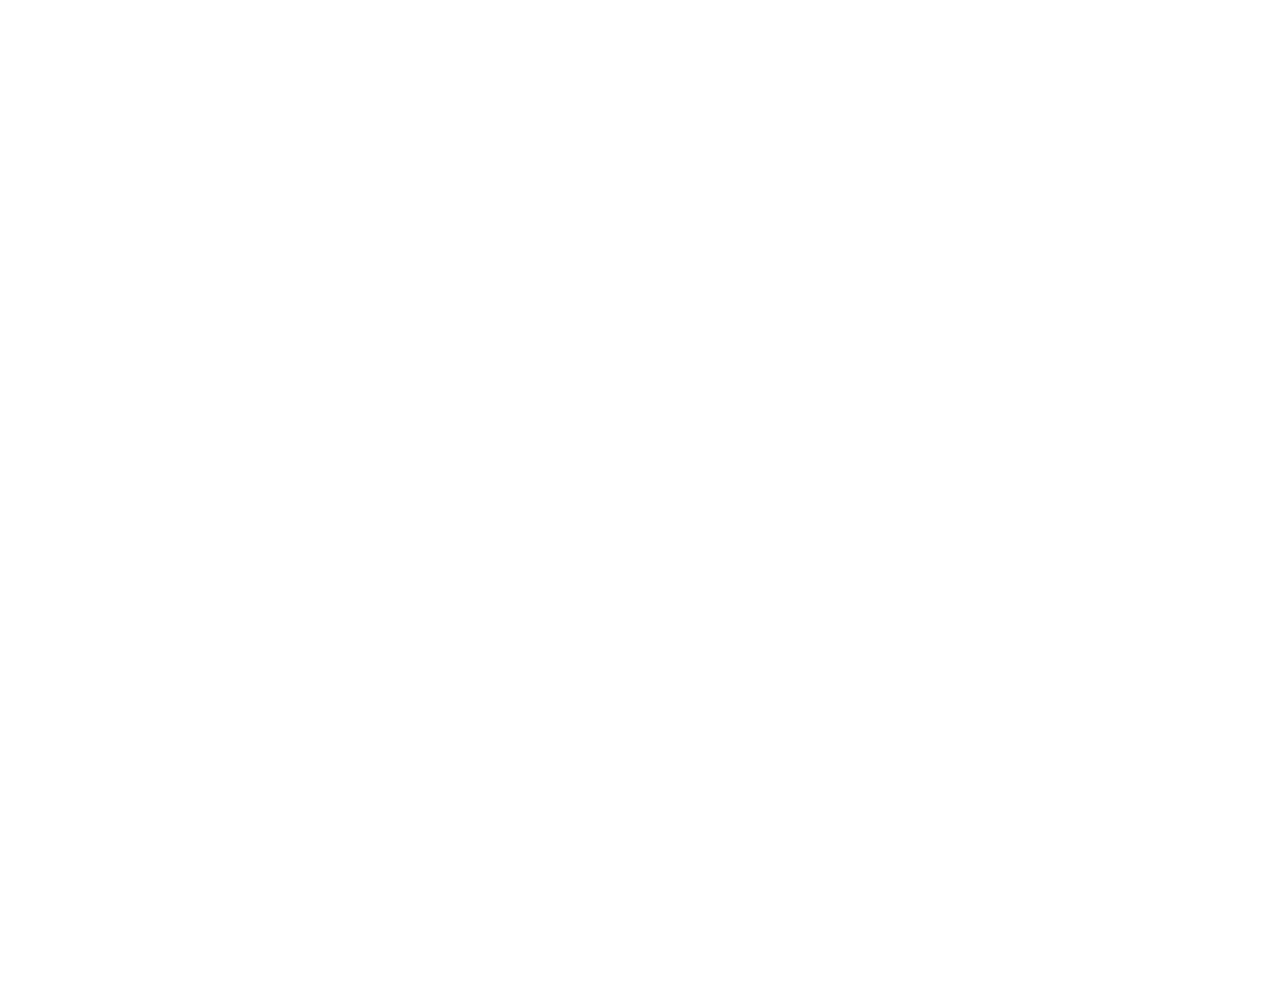
==== commit cd125409: "nettoyage de mon code" ====
--- a/index.html
+++ b/index.html
@@ -3,12 +3,7 @@
   <head>
     <meta charset="UTF-8" />
     <meta name="viewport" content="width=device-width, initial-scale=1.0" />
-    <link
-      href="https://cdn.jsdelivr.net/npm/bootstrap@5.3.2/dist/css/bootstrap.min.css"
-      rel="stylesheet"
-      integrity="sha384-T3c6CoIi6uLrA9TneNEoa7RxnatzjcDSCmG1MXxSR1GAsXEV/Dwwykc2MPK8M2HN"
-      crossorigin="anonymous"
-    />
+    <link href="https://cdn.jsdelivr.net/npm/bootstrap@5.3.2/dist/css/bootstrap.min.css" rel="stylesheet" integrity="sha384-T3c6CoIi6uLrA9TneNEoa7RxnatzjcDSCmG1MXxSR1GAsXEV/Dwwykc2MPK8M2HN" crossorigin="anonymous"/>
     <link rel="stylesheet" href="assets/css/style.css" />
     <title>Projet Grand Angle</title>
   </head>
@@ -16,37 +11,35 @@
     <header id="header">
       <div class="container">
         <div class="subcontainer">
-    
           <nav class="navbar-container">
-    
             <div class="navbar-left">
-              <a href="#" class="nav-branding-1"><img src="assets/img/21.png" alt=""></a>
+              <a href="#" class="nav-branding-1"
+                ><img src="assets/img/2 1.png" alt=""
+              /></a>
               <div class="nav-menu">
-                <a href="#" class="nav-branding-2"><img src="assets/img/21.png" alt=""></a>
-                
+                <a href="#" class="nav-branding-2"
+                  ><img src="assets/img/2 1.png" alt=""
+                /></a>
+
                 <a href="#" class="nav-link">Expositions</a>
                 <a href="#" class="nav-link">Artistes</a>
                 <a href="#" class="nav-link">Collections</a>
                 <a href="#" class="nav-link">A propos</a>
-              
               </div>
             </div>
-    
+
             <div class="navbar-right">
-              
-             
               <div class="hamburger">
                 <span class="bar"></span>
                 <span class="bar"></span>
                 <span class="bar"></span>
               </div>
             </div>
-    
           </nav>
         </div>
       </div>
     </header>
-    <section class="container">
+    <main class="container">
       <div class="section section1">
         <div class="slider-container">
           <div class="menu">
@@ -55,48 +48,28 @@
             <label for="slide-dot-3"></label>
           </div>
           <div class="carousel">
-            <input
-              class="slide-input"
-              id="slide-dot-1"
-              type="radio"
-              name="slides"
-              checked
-            />
+            <input class="slide-input" id="slide-dot-1" type="radio" name="slides" checked />
             <div class="slide-img image_slide1">
               <h1>expo1</h1>
-              <img src="https://www.codeur.com/tuto/wp-content/uploads/2021/12/slide1.jpg" alt="">
+              <img src="https://www.codeur.com/tuto/wp-content/uploads/2021/12/slide1.jpg" alt=""/>
             </div>
 
-            <input
-              class="slide-input"
-              id="slide-dot-2"
-              type="radio"
-              name="slides"
-            />
+            <input class="slide-input" id="slide-dot-2" type="radio" name="slides" />
             <div class="slide-img image-slide2">
               <h1>expo2</h1>
-              <img src="https://www.codeur.com/tuto/wp-content/uploads/2021/12/slide2.jpg" alt="">
+              <img src="https://www.codeur.com/tuto/wp-content/uploads/2021/12/slide2.jpg" alt="" />
             </div>
 
-            <input
-              class="slide-input"
-              id="slide-dot-3"
-              type="radio"
-              name="slides"
-            />
+            <input class="slide-input" id="slide-dot-3" type="radio" name="slides" />
             <div class="slide-img image-slide3">
               <h2>expo3</h2>
-              <img src="https://www.codeur.com/tuto/wp-content/uploads/2021/12/slide3.jpg" alt="">
+              <img src="https://www.codeur.com/tuto/wp-content/uploads/2021/12/slide3.jpg" alt="" />
             </div>
           </div>
         </div>
       </div>
-      <div class="section section2">Test2</div>
-    </section>
-    <script
-      src="https://cdn.jsdelivr.net/npm/bootstrap@5.3.2/dist/js/bootstrap.bundle.min.js"
-      integrity="sha384-C6RzsynM9kWDrMNeT87bh95OGNyZPhcTNXj1NW7RuBCsyN/o0jlpcV8Qyq46cDfL"
-      crossorigin="anonymous"
-    ></script>
+    </main>
+    <section></section>
+    <script src="https://cdn.jsdelivr.net/npm/bootstrap@5.3.2/dist/js/bootstrap.bundle.min.js" integrity="sha384-C6RzsynM9kWDrMNeT87bh95OGNyZPhcTNXj1NW7RuBCsyN/o0jlpcV8Qyq46cDfL" crossorigin="anonymous" ></script>
   </body>
 </html>
--- a/assets/css/style.css
+++ b/assets/css/style.css
@@ -215,7 +215,6 @@
 
 
 
-
 @media(max-width:1600px) {
   .container {
     width: 100%;
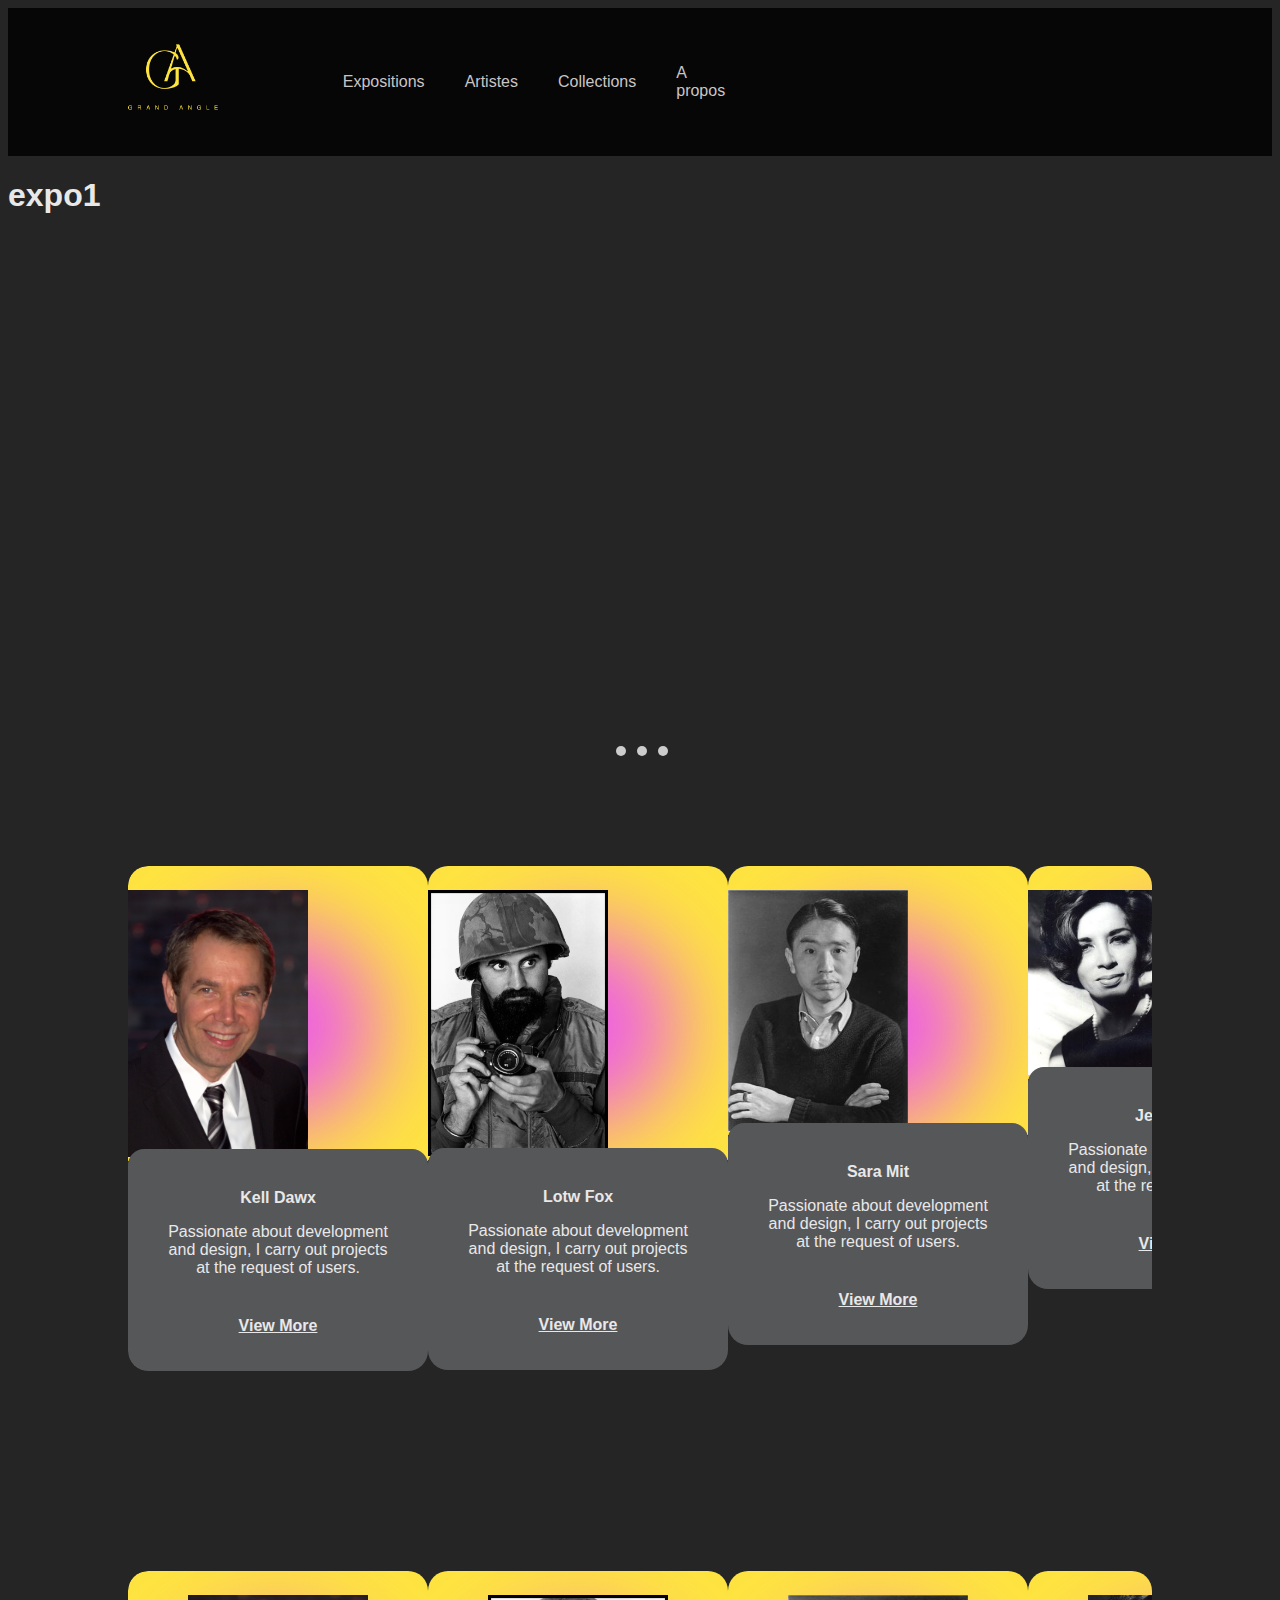
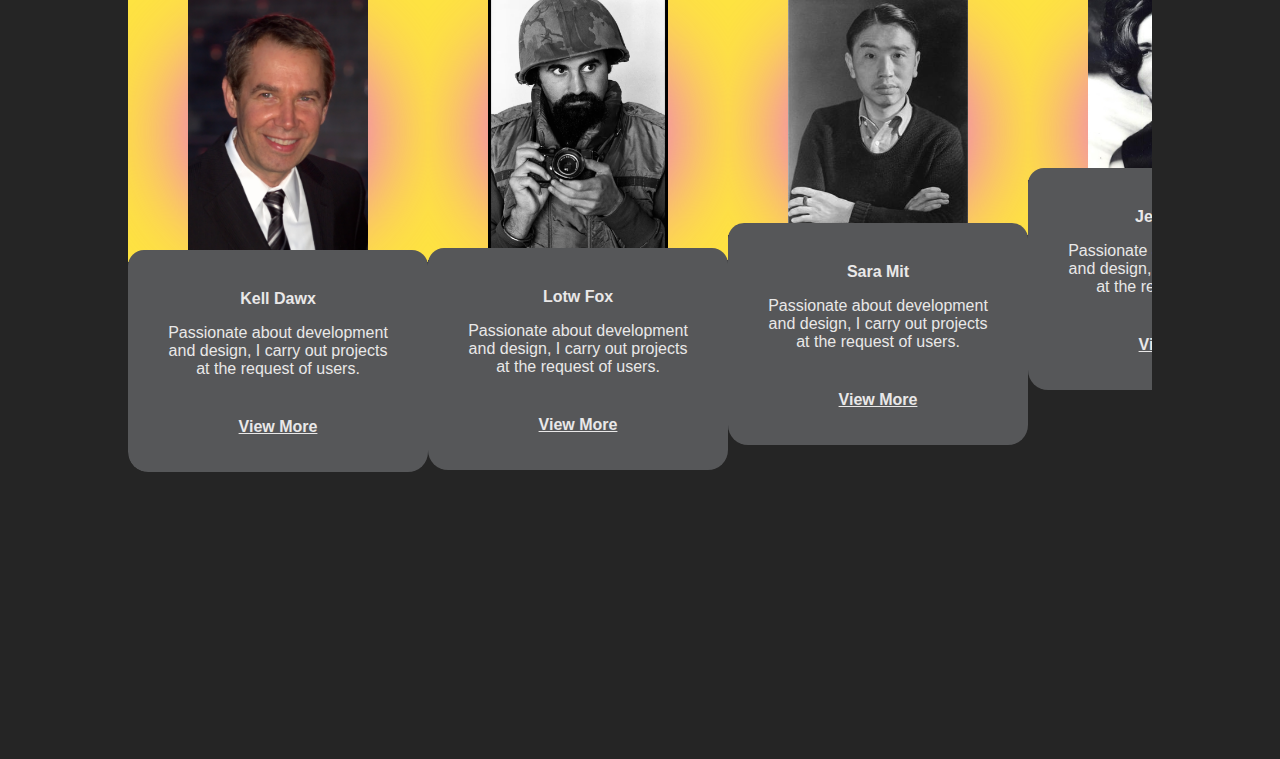
==== commit 8b51d79b: "mise en place de carousel 2" ====
--- a/index.html
+++ b/index.html
@@ -3,8 +3,16 @@
   <head>
     <meta charset="UTF-8" />
     <meta name="viewport" content="width=device-width, initial-scale=1.0" />
+
+    <!--=============== REMIXICONS ===============-->
     <link href="https://cdn.jsdelivr.net/npm/bootstrap@5.3.2/dist/css/bootstrap.min.css" rel="stylesheet" integrity="sha384-T3c6CoIi6uLrA9TneNEoa7RxnatzjcDSCmG1MXxSR1GAsXEV/Dwwykc2MPK8M2HN" crossorigin="anonymous"/>
+    
+      <!--=============== SWIPER CSS ===============-->
+      <link rel="stylesheet" href="assets/css/swiper-bundle.min.css">
+      
+      <!--=============== CSS ===============-->
     <link rel="stylesheet" href="assets/css/style.css" />
+
     <title>Projet Grand Angle</title>
   </head>
   <body>
@@ -69,7 +77,211 @@
         </div>
       </div>
     </main>
-    <section></section>
+    <!-- 1er carousel -->
+     <section class="container">
+         <div class="card__container swiper">
+            <div class="card__content">
+               <div class="swiper-wrapper">
+                <!-- article 1 -->
+                  <article class="card__article swiper-slide">
+                     <div class="card__image">
+                        <img src="assets/img/artiste/Jeff_Koons.jpg" alt="image" class="card__img">
+                        <div class="card__shadow"></div>
+                     </div>
+      
+                     <div class="card__data">
+                        <h3 class="card__name">Kell Dawx</h3>
+                        <p class="card__description">
+                           Passionate about development and design, 
+                           I carry out projects at the request of users.
+                        </p>
+      
+                        <a href="#" class="card__button">View More</a>
+                     </div>
+                  </article>
+                  <!-- article 2 -->
+                  <article class="card__article swiper-slide">
+                     <div class="card__image">
+                        <img src="assets/img/artiste/abbas_attar.webp" alt="image" class="card__img">
+                        <div class="card__shadow"></div>
+                     </div>
+      
+                     <div class="card__data">
+                        <h3 class="card__name">Lotw Fox</h3>
+                        <p class="card__description">
+                           Passionate about development and design, 
+                           I carry out projects at the request of users.
+                        </p>
+      
+                        <a href="#" class="card__button">View More</a>
+                     </div>
+                  </article>
+                  <!-- article 3 -->
+                  <article class="card__article swiper-slide">
+                     <div class="card__image">
+                        <img src="assets/img/artiste/chang_Yu.jpg" alt="image" class="card__img">
+                        <div class="card__shadow"></div>
+                     </div>
+      
+                     <div class="card__data">
+                        <h3 class="card__name">Sara Mit</h3>
+                        <p class="card__description">
+                           Passionate about development and design, 
+                           I carry out projects at the request of users.
+                        </p>
+      
+                        <a href="#" class="card__button">View More</a>
+                     </div>
+                  </article>
+      
+                  <article class="card__article swiper-slide">
+                     <div class="card__image">
+                        <img src="assets/img/artiste/iran_darroudi.jpg" alt="image" class="card__img">
+                        <div class="card__shadow"></div>
+                     </div>
+      
+                     <div class="card__data">
+                        <h3 class="card__name">Jenny Wert</h3>
+                        <p class="card__description">
+                           Passionate about development and design, 
+                           I carry out projects at the request of users.
+                        </p>
+      
+                        <a href="#" class="card__button">View More</a>
+                     </div>
+                  </article>
+
+                  <article class="card__article swiper-slide">
+                     <div class="card__image">
+                        <img src="assets/img/artiste/JeanMichel_Othoniel.jpeg" alt="image" class="card__img">
+                        <div class="card__shadow"></div>
+                     </div>
+      
+                     <div class="card__data">
+                        <h3 class="card__name">Lexa Kin</h3>
+                        <p class="card__description">
+                           Passionate about development and design, 
+                           I carry out projects at the request of users.
+                        </p>
+      
+                        <a href="#" class="card__button">View More</a>
+                     </div>
+                  </article>
+               </div>
+            </div>
+            <!-- 2eme carousel -->
+
+            <section class="container2">
+              <div class="card__container swiper">
+                 <div class="card__content">
+                    <div class="swiper-wrapper">
+                       <article class="card__article swiper-slide">
+                          <div class="card__image">
+                             <img src="assets/img/artiste/Jeff_Koons.jpg" alt="image" class="card__img image_carousel2">
+                             <div class="card__shadow"></div>
+                          </div>
+           
+                          <div class="card__data">
+                             <h3 class="card__name">Kell Dawx</h3>
+                             <p class="card__description">
+                                Passionate about development and design, 
+                                I carry out projects at the request of users.
+                             </p>
+           
+                             <a href="#" class="card__button">View More</a>
+                          </div>
+                       </article>
+           
+                       <article class="card__article swiper-slide">
+                          <div class="card__image">
+                             <img src="assets/img/artiste/abbas_attar.webp" alt="image" class="card__img image_carousel2">
+                             <div class="card__shadow"></div>
+                          </div>
+           
+                          <div class="card__data">
+                             <h3 class="card__name">Lotw Fox</h3>
+                             <p class="card__description">
+                                Passionate about development and design, 
+                                I carry out projects at the request of users.
+                             </p>
+           
+                             <a href="#" class="card__button">View More</a>
+                          </div>
+                       </article>
+           
+                       <article class="card__article swiper-slide">
+                          <div class="card__image">
+                             <img src="assets/img/artiste/chang_Yu.jpg" alt="image" class="card__img image_carousel2">
+                             <div class="card__shadow"></div>
+                          </div>
+           
+                          <div class="card__data">
+                             <h3 class="card__name">Sara Mit</h3>
+                             <p class="card__description">
+                                Passionate about development and design, 
+                                I carry out projects at the request of users.
+                             </p>
+           
+                             <a href="#" class="card__button">View More</a>
+                          </div>
+                       </article>
+           
+                       <article class="card__article swiper-slide">
+                          <div class="card__image">
+                             <img src="assets/img/artiste/iran_darroudi.jpg" alt="image" class="card__img image_carousel2">
+                             <div class="card__shadow"></div>
+                          </div>
+           
+                          <div class="card__data">
+                             <h3 class="card__name">Jenny Wert</h3>
+                             <p class="card__description">
+                                Passionate about development and design, 
+                                I carry out projects at the request of users.
+                             </p>
+           
+                             <a href="#" class="card__button">View More</a>
+                          </div>
+                       </article>
+     
+                       <article class="card__article swiper-slide">
+                          <div class="card__image">
+                             <img src="assets/img/artiste/JeanMichel_Othoniel.jpeg" alt="image" class="card__img image_carousel2">
+                             <div class="card__shadow"></div>
+                          </div>
+           
+                          <div class="card__data">
+                             <h3 class="card__name">Lexa Kin</h3>
+                             <p class="card__description">
+                                Passionate about development and design, 
+                                I carry out projects at the request of users.
+                             </p>
+           
+                             <a href="#" class="card__button">View More</a>
+                          </div>
+                       </article>
+                    </div>
+                 </div>
+     
+                 <!-- Navigation buttons -->
+                 <div class="swiper-button-next">
+                    <i class="ri-arrow-right-s-line"></i>
+                 </div>
+                 
+                 <div class="swiper-button-prev">
+                    <i class="ri-arrow-left-s-line"></i>
+                 </div>
+     
+                 <!-- Pagination -->
+                 <div class="swiper-pagination"></div>
+              </div>
+           </section>
+           
+           <!--=============== SWIPER JS ===============-->
+           <script src="assets/js/swiper-bundle.min.js"></script>
+     
+           <!--=============== MAIN JS ===============-->
+           <script src="assets/js/main.js"></script>
+
     <script src="https://cdn.jsdelivr.net/npm/bootstrap@5.3.2/dist/js/bootstrap.bundle.min.js" integrity="sha384-C6RzsynM9kWDrMNeT87bh95OGNyZPhcTNXj1NW7RuBCsyN/o0jlpcV8Qyq46cDfL" crossorigin="anonymous" ></script>
   </body>
 </html>
--- a/assets/css/style.css
+++ b/assets/css/style.css
@@ -1,3 +1,6 @@
+/*=============== GOOGLE FONTS ===============*/
+@import url("https://fonts.googleapis.com/css2?family=Bai+Jamjuree:wght@400;500;600&display=swap");
+
 :root {
     --BGCOLORPU: #252525;
     --BGCOLORPR: #F3f3f3;
@@ -12,13 +15,13 @@
   }
 
   * {
-    padding: 0;
-    margin: 0;
     font-family: "Montserrat", sans-serif;
   }
   
-  body{
-    height: 1000vh;
+  body {
+    font-family: var(--FONTTEXT);
+    background-color: var(--BGCOLORPU);
+    color: var(--FONTCOLOR);
   }
 
   main {
@@ -71,7 +74,6 @@
   }
   
   .nav-branding-2 {
-    opacity: 0;
     display: none;
     padding: 15px 0;
     width: 100%;
@@ -122,21 +124,8 @@
     gap: 10px;
   }
 
-main{
-    display: grid;
-    grid-template-columns: repeat(12, 1fr);
-    grid-template-rows: repeat(12, 1fr);
-  }
-
-  section{
-    margin: 0;
-    padding: 0;
-  }
-  img {
-    opacity: 50%;
-}
 .slider-container {
-    width: 102vw;
+    width: 99.1vw;
     position: relative;
     margin: 0;
     height: 70vh;
@@ -209,11 +198,158 @@
 color: var(--FONTCOLOR);
 }
 
-img {
-    display: none;
-}
-
-
+
+.image_carousel2 {
+  display: block;
+  max-width: 100%;
+  height: auto;
+}
+
+/*=============== CARD ===============*/
+.container2 {
+  display: flex;
+  justify-content: center;
+  align-items: center;
+  height: 100vh;
+}
+
+.card__container {
+  padding-block: 5rem;
+}
+
+.card__content {
+  margin-inline: 1.75rem;
+  border-radius: 1.25rem;
+  overflow: hidden;
+}
+
+.card__article {
+  width: 300px; /* Remove after adding swiper js */
+  border-radius: 1.25rem;
+  overflow: hidden;
+}
+
+.card__image {
+  position: relative;
+  background-color: var(--ACCENT1);
+  padding-top: 1.5rem;
+  margin-bottom: -.75rem;
+}
+
+.card__data {
+  background-color: var(--SECONDARY);
+  padding: 1.5rem 2rem;
+  border-radius: 1rem;
+  text-align: center;
+  position: relative;
+  z-index: 10;
+}
+
+.card__img {
+  width: 180px;
+  margin: 0 auto;
+  position: relative;
+  z-index: 5;
+}
+
+.card__shadow {
+  width: 200px;
+  height: 200px;
+  background-color: var(--ACCENT2);
+  border-radius: 50%;
+  position: absolute;
+  top: 3.75rem;
+  left: 0;
+  right: 0;
+  margin-inline: auto;
+  filter: blur(45px);
+}
+
+.card__name {
+  font-size: var(--h2-font-size);
+  color: var(--second-color);
+  margin-bottom: .75rem;
+}
+
+.card__description {
+  font-weight: 500;
+  margin-bottom: 1.75rem;
+}
+
+.card__button {
+  display: inline-block;
+  background-color: var(--first-color);
+  padding: .75rem 1.5rem;
+  border-radius: .25rem;
+  color: var(--dark-color);
+  font-weight: 600;
+}
+
+/* Swiper class */
+.swiper-button-prev:after,
+.swiper-button-next:after {
+  content: "";
+}
+
+.swiper-button-prev,
+.swiper-button-next {
+  width: initial;
+  height: initial;
+  font-size: 3rem;
+  color: var(--second-color);
+  display: none;
+}
+
+.swiper-button-prev {
+  left: 0;
+}
+
+.swiper-button-next {
+  right: 0;
+}
+
+.swiper-pagination-bullet {
+  background-color: hsl(212, 32%, 40%);
+  opacity: 1;
+}
+
+.swiper-pagination-bullet-active {
+  background-color: var(--second-color);
+}
+
+/*=============== BREAKPOINTS ===============*/
+/* For small devices */
+@media screen and (max-width: 320px) {
+  .card__data {
+    padding: 1rem;
+  }
+}
+
+/* For medium devices */
+@media screen and (min-width: 768px) {
+  .card__content {
+    margin-inline: 3rem;
+  }
+
+  .swiper-button-next,
+  .swiper-button-prev {
+    display: block;
+  }
+}
+
+/* For large devices */
+@media screen and (min-width: 1120px) {
+  .card__container {
+    max-width: 1120px;
+  }
+
+  .swiper-button-prev {
+    left: -1rem;
+  }
+  .swiper-button-next {
+    right: -1rem;
+  }
+}
 
 @media(max-width:1600px) {
   .container {
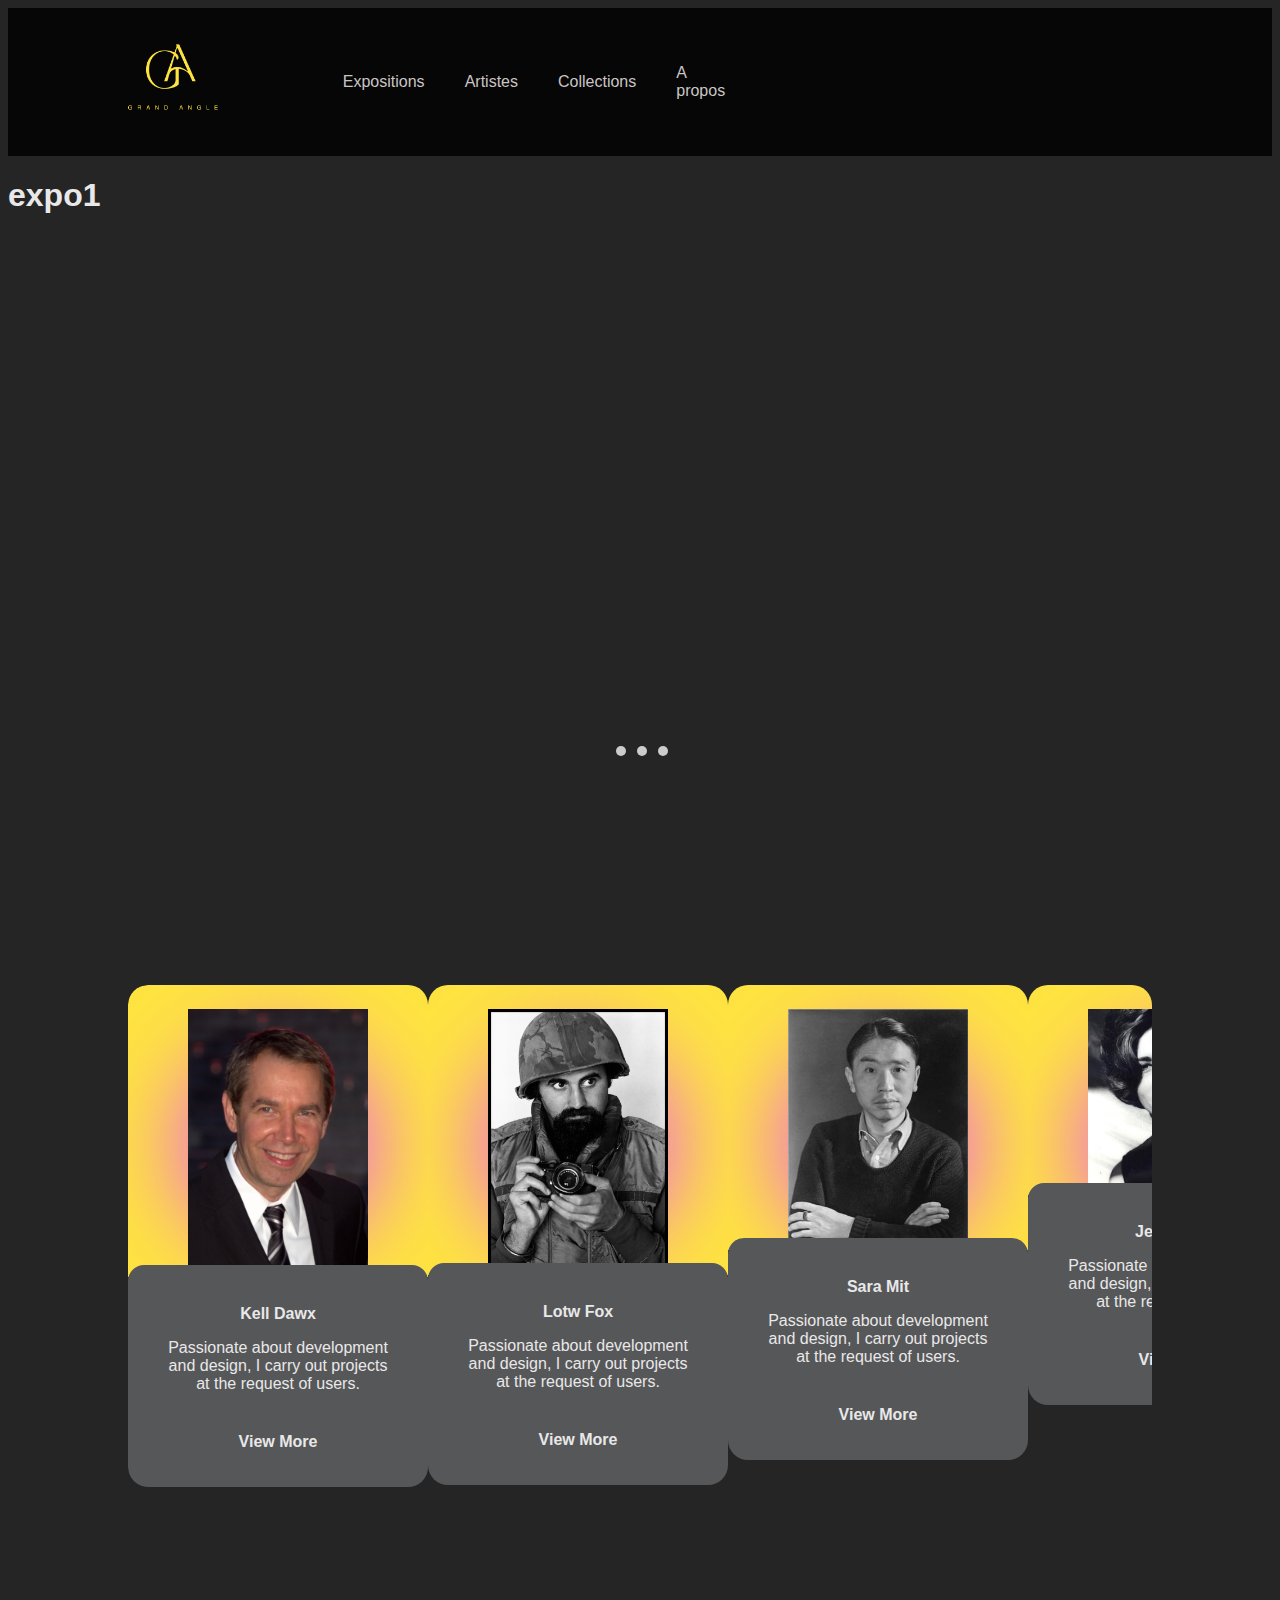
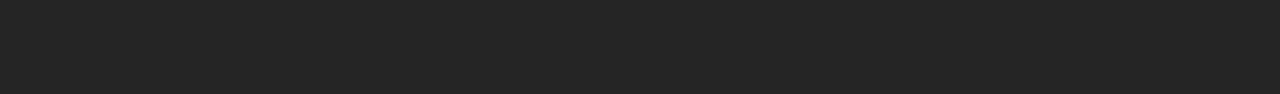
==== commit 40d93f63: "correction nettoyage" ====
--- a/index.html
+++ b/index.html
@@ -23,6 +23,7 @@
             <div class="navbar-left">
               <a href="#" class="nav-branding-1"
                 ><img src="assets/img/2 1.png" alt=""
+                class="image-GA"
               /></a>
               <div class="nav-menu">
                 <a href="#" class="nav-branding-2"
@@ -47,6 +48,7 @@
         </div>
       </div>
     </header>
+    <!-- 1er carousel -->
     <main class="container">
       <div class="section section1">
         <div class="slider-container">
@@ -57,19 +59,19 @@
           </div>
           <div class="carousel">
             <input class="slide-input" id="slide-dot-1" type="radio" name="slides" checked />
-            <div class="slide-img image_slide1">
+            <div class="slide-img image_slide">
               <h1>expo1</h1>
               <img src="https://www.codeur.com/tuto/wp-content/uploads/2021/12/slide1.jpg" alt=""/>
             </div>
 
             <input class="slide-input" id="slide-dot-2" type="radio" name="slides" />
-            <div class="slide-img image-slide2">
+            <div class="slide-img image-slide">
               <h1>expo2</h1>
               <img src="https://www.codeur.com/tuto/wp-content/uploads/2021/12/slide2.jpg" alt="" />
             </div>
 
             <input class="slide-input" id="slide-dot-3" type="radio" name="slides" />
-            <div class="slide-img image-slide3">
+            <div class="slide-img image-slide">
               <h2>expo3</h2>
               <img src="https://www.codeur.com/tuto/wp-content/uploads/2021/12/slide3.jpg" alt="" />
             </div>
@@ -77,100 +79,7 @@
         </div>
       </div>
     </main>
-    <!-- 1er carousel -->
-     <section class="container">
-         <div class="card__container swiper">
-            <div class="card__content">
-               <div class="swiper-wrapper">
-                <!-- article 1 -->
-                  <article class="card__article swiper-slide">
-                     <div class="card__image">
-                        <img src="assets/img/artiste/Jeff_Koons.jpg" alt="image" class="card__img">
-                        <div class="card__shadow"></div>
-                     </div>
-      
-                     <div class="card__data">
-                        <h3 class="card__name">Kell Dawx</h3>
-                        <p class="card__description">
-                           Passionate about development and design, 
-                           I carry out projects at the request of users.
-                        </p>
-      
-                        <a href="#" class="card__button">View More</a>
-                     </div>
-                  </article>
-                  <!-- article 2 -->
-                  <article class="card__article swiper-slide">
-                     <div class="card__image">
-                        <img src="assets/img/artiste/abbas_attar.webp" alt="image" class="card__img">
-                        <div class="card__shadow"></div>
-                     </div>
-      
-                     <div class="card__data">
-                        <h3 class="card__name">Lotw Fox</h3>
-                        <p class="card__description">
-                           Passionate about development and design, 
-                           I carry out projects at the request of users.
-                        </p>
-      
-                        <a href="#" class="card__button">View More</a>
-                     </div>
-                  </article>
-                  <!-- article 3 -->
-                  <article class="card__article swiper-slide">
-                     <div class="card__image">
-                        <img src="assets/img/artiste/chang_Yu.jpg" alt="image" class="card__img">
-                        <div class="card__shadow"></div>
-                     </div>
-      
-                     <div class="card__data">
-                        <h3 class="card__name">Sara Mit</h3>
-                        <p class="card__description">
-                           Passionate about development and design, 
-                           I carry out projects at the request of users.
-                        </p>
-      
-                        <a href="#" class="card__button">View More</a>
-                     </div>
-                  </article>
-      
-                  <article class="card__article swiper-slide">
-                     <div class="card__image">
-                        <img src="assets/img/artiste/iran_darroudi.jpg" alt="image" class="card__img">
-                        <div class="card__shadow"></div>
-                     </div>
-      
-                     <div class="card__data">
-                        <h3 class="card__name">Jenny Wert</h3>
-                        <p class="card__description">
-                           Passionate about development and design, 
-                           I carry out projects at the request of users.
-                        </p>
-      
-                        <a href="#" class="card__button">View More</a>
-                     </div>
-                  </article>
-
-                  <article class="card__article swiper-slide">
-                     <div class="card__image">
-                        <img src="assets/img/artiste/JeanMichel_Othoniel.jpeg" alt="image" class="card__img">
-                        <div class="card__shadow"></div>
-                     </div>
-      
-                     <div class="card__data">
-                        <h3 class="card__name">Lexa Kin</h3>
-                        <p class="card__description">
-                           Passionate about development and design, 
-                           I carry out projects at the request of users.
-                        </p>
-      
-                        <a href="#" class="card__button">View More</a>
-                     </div>
-                  </article>
-               </div>
-            </div>
             <!-- 2eme carousel -->
-
             <section class="container2">
               <div class="card__container swiper">
                  <div class="card__content">
--- a/assets/css/style.css
+++ b/assets/css/style.css
@@ -1,6 +1,3 @@
-/*=============== GOOGLE FONTS ===============*/
-@import url("https://fonts.googleapis.com/css2?family=Bai+Jamjuree:wght@400;500;600&display=swap");
-
 :root {
     --BGCOLORPU: #252525;
     --BGCOLORPR: #F3f3f3;
@@ -62,7 +59,7 @@
     align-items: center;
     gap: 100px;
   }
-.navbar-left img {
+.navbar-left .image-GA {
     height: 140px;
     width: 140px;
 }
@@ -177,27 +174,31 @@
     transition: left 0.65s ease-out;
 }
 
-.image_slide1 {
+.image_slide {
     background-image: url(https://www.codeur.com/tuto/wp-content/uploads/2021/12/slide1.jpg);
     background-repeat: no-repeat;
     background-size: cover;
     color: var(--FONTCOLOR);
-}
-
-.image-slide2{
-background-image: url(https://www.codeur.com/tuto/wp-content/uploads/2021/12/slide2.jpg);
-background-repeat: no-repeat;
-background-size: cover;
-color: var(--FONTCOLOR);
-}
-
-.image-slide3{
-background-image: url(https://www.codeur.com/tuto/wp-content/uploads/2021/12/slide3.jpg);
-background-repeat: no-repeat;
-background-size: cover;
-color: var(--FONTCOLOR);
-}
-
+    justify-content: center;
+}
+
+
+/*=============== GOOGLE FONTS ===============*/
+@import url("https://fonts.googleapis.com/css2?family=Bai+Jamjuree:wght@400;500;600&display=swap");
+
+
+/*=============== BASE ===============*/
+
+
+body {
+  font-family: var(--FONTTEXT);
+  background-color: var(--BGCOLORPU);
+  color: var(--FONTCOLOR);
+}
+
+a {
+  text-decoration: none;
+}
 
 .image_carousel2 {
   display: block;
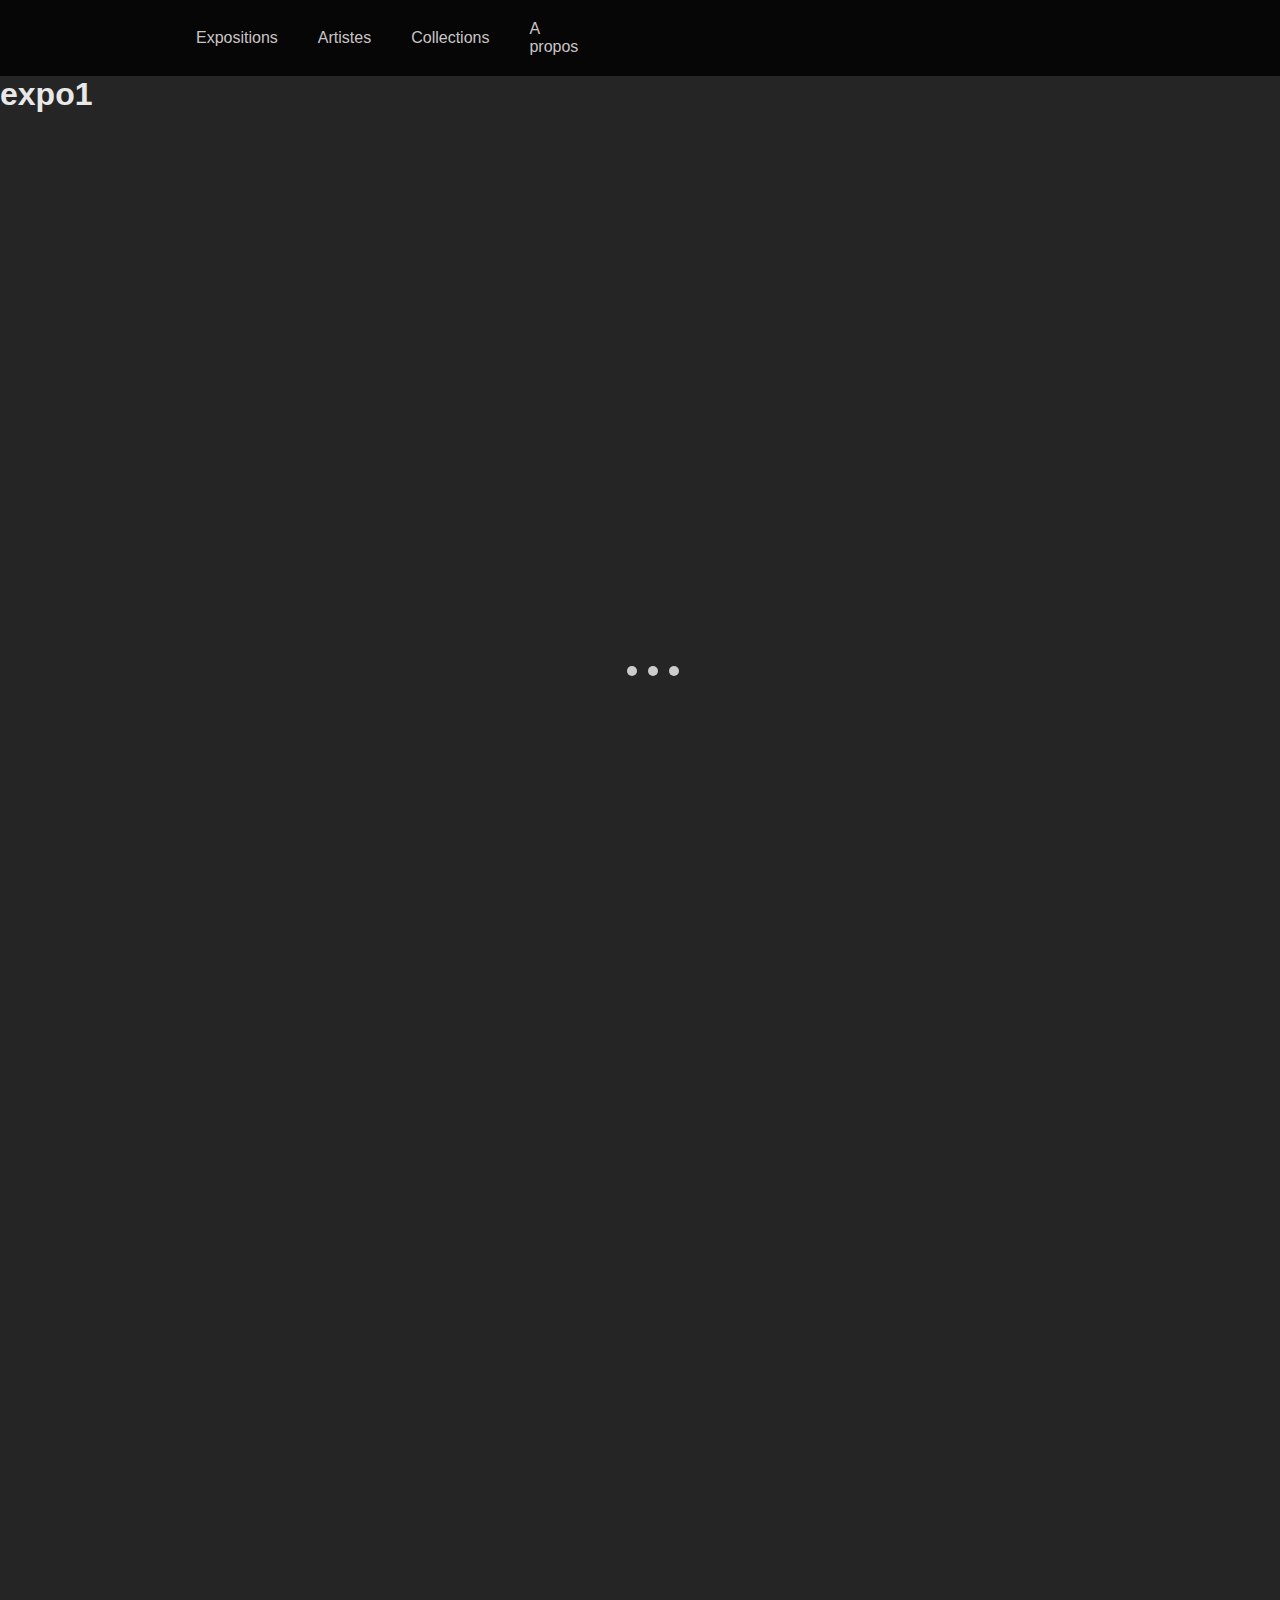
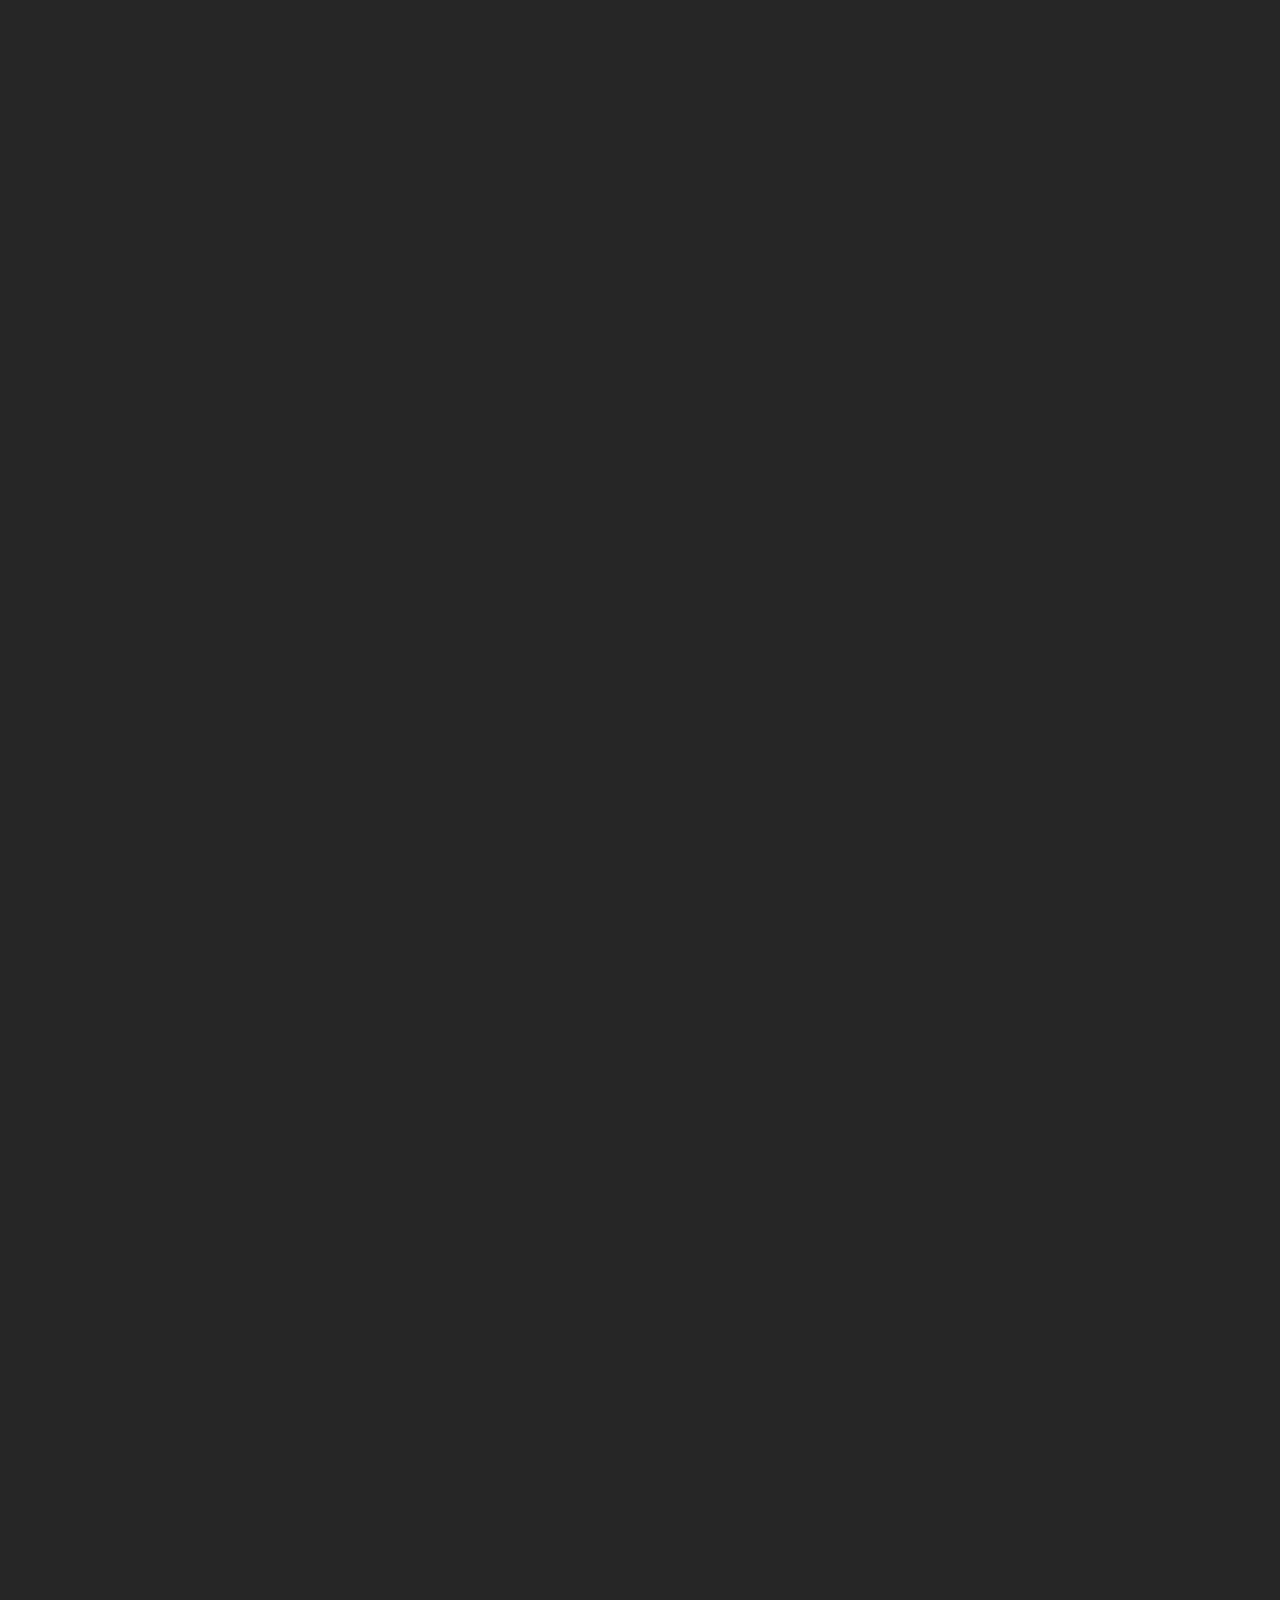
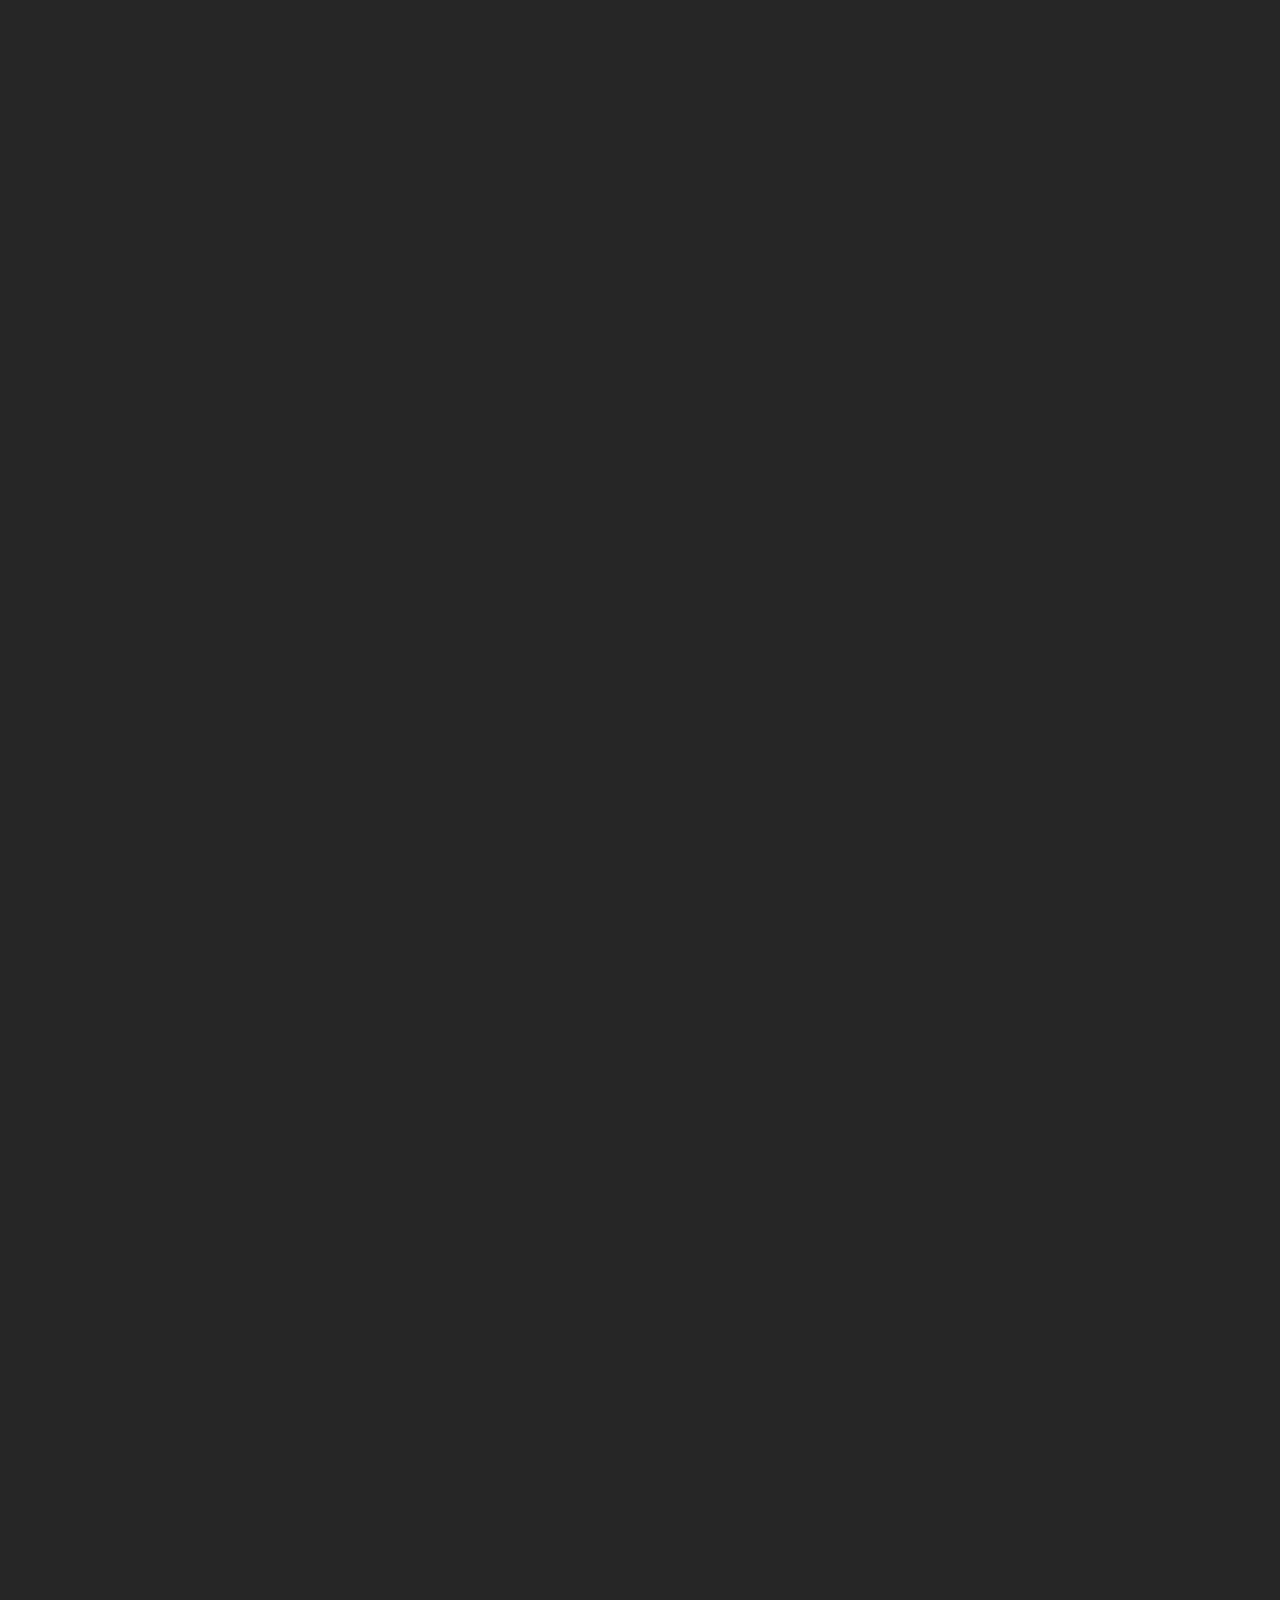
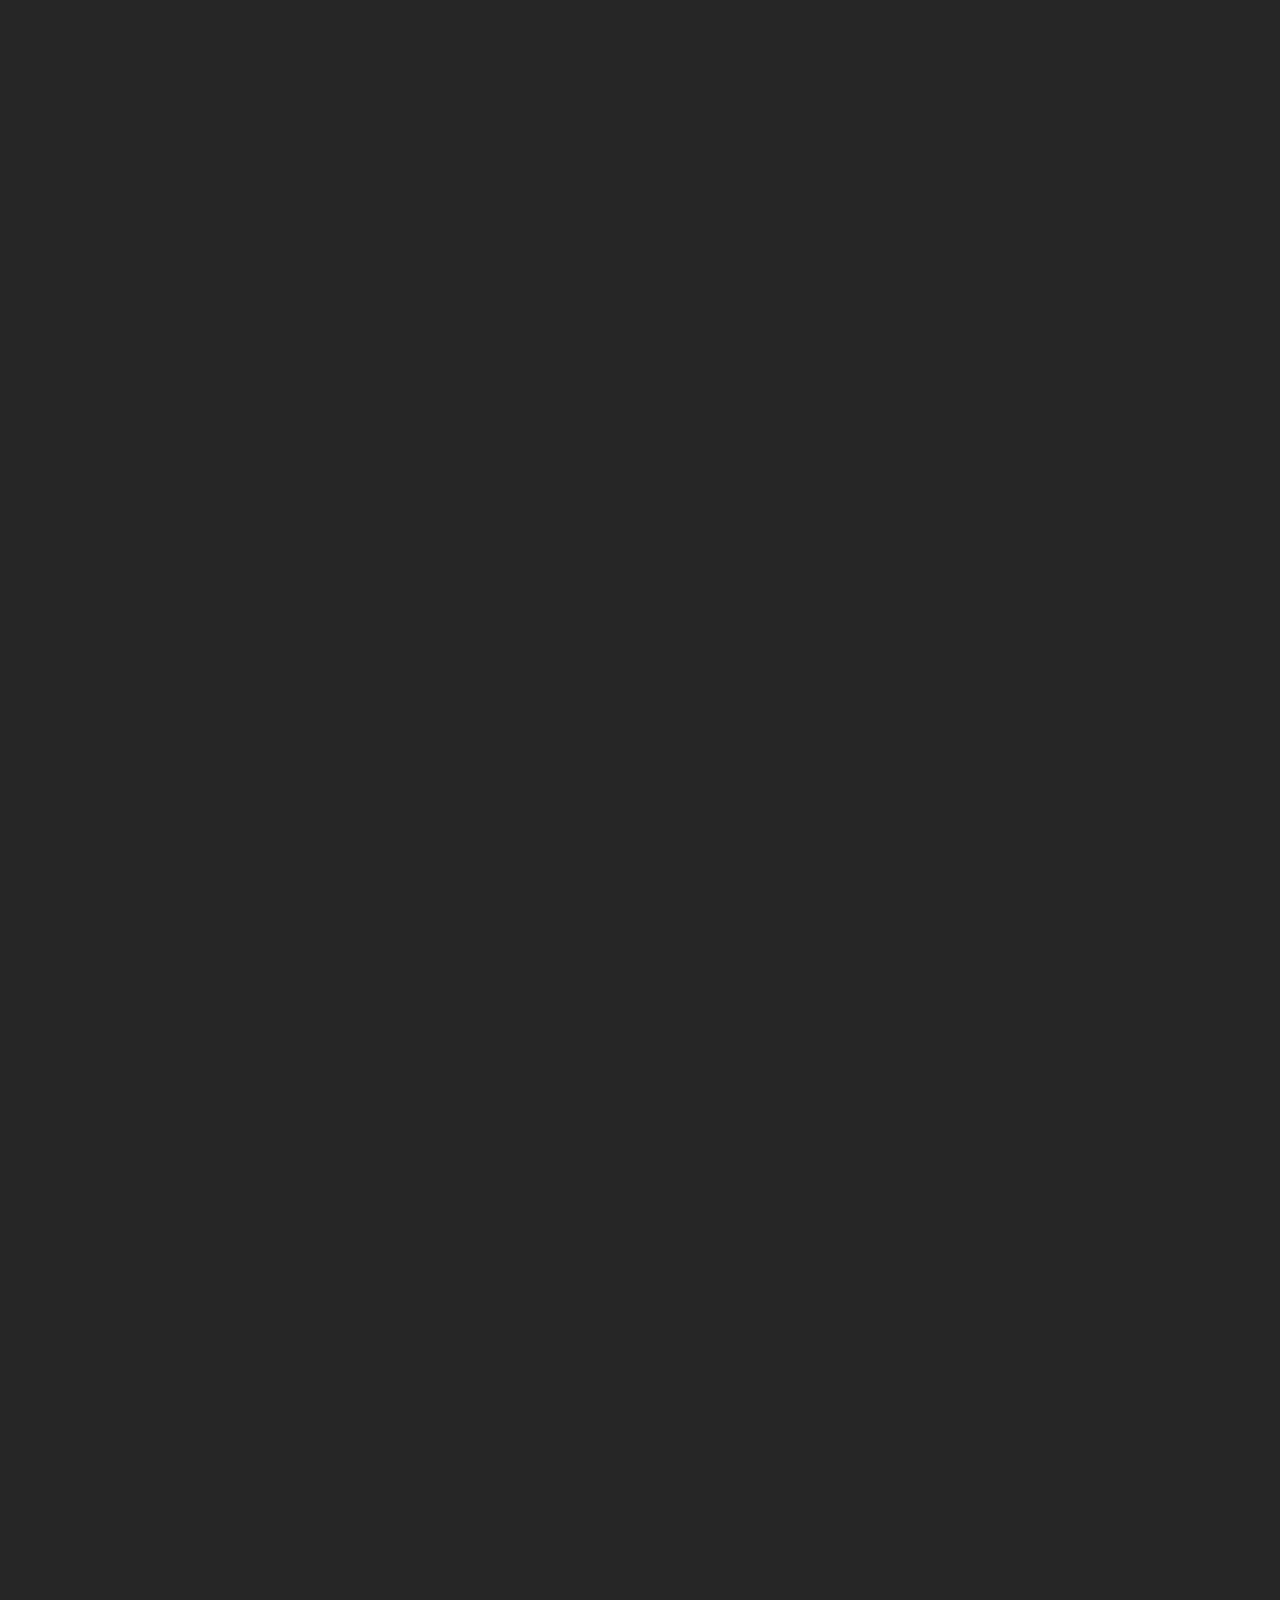
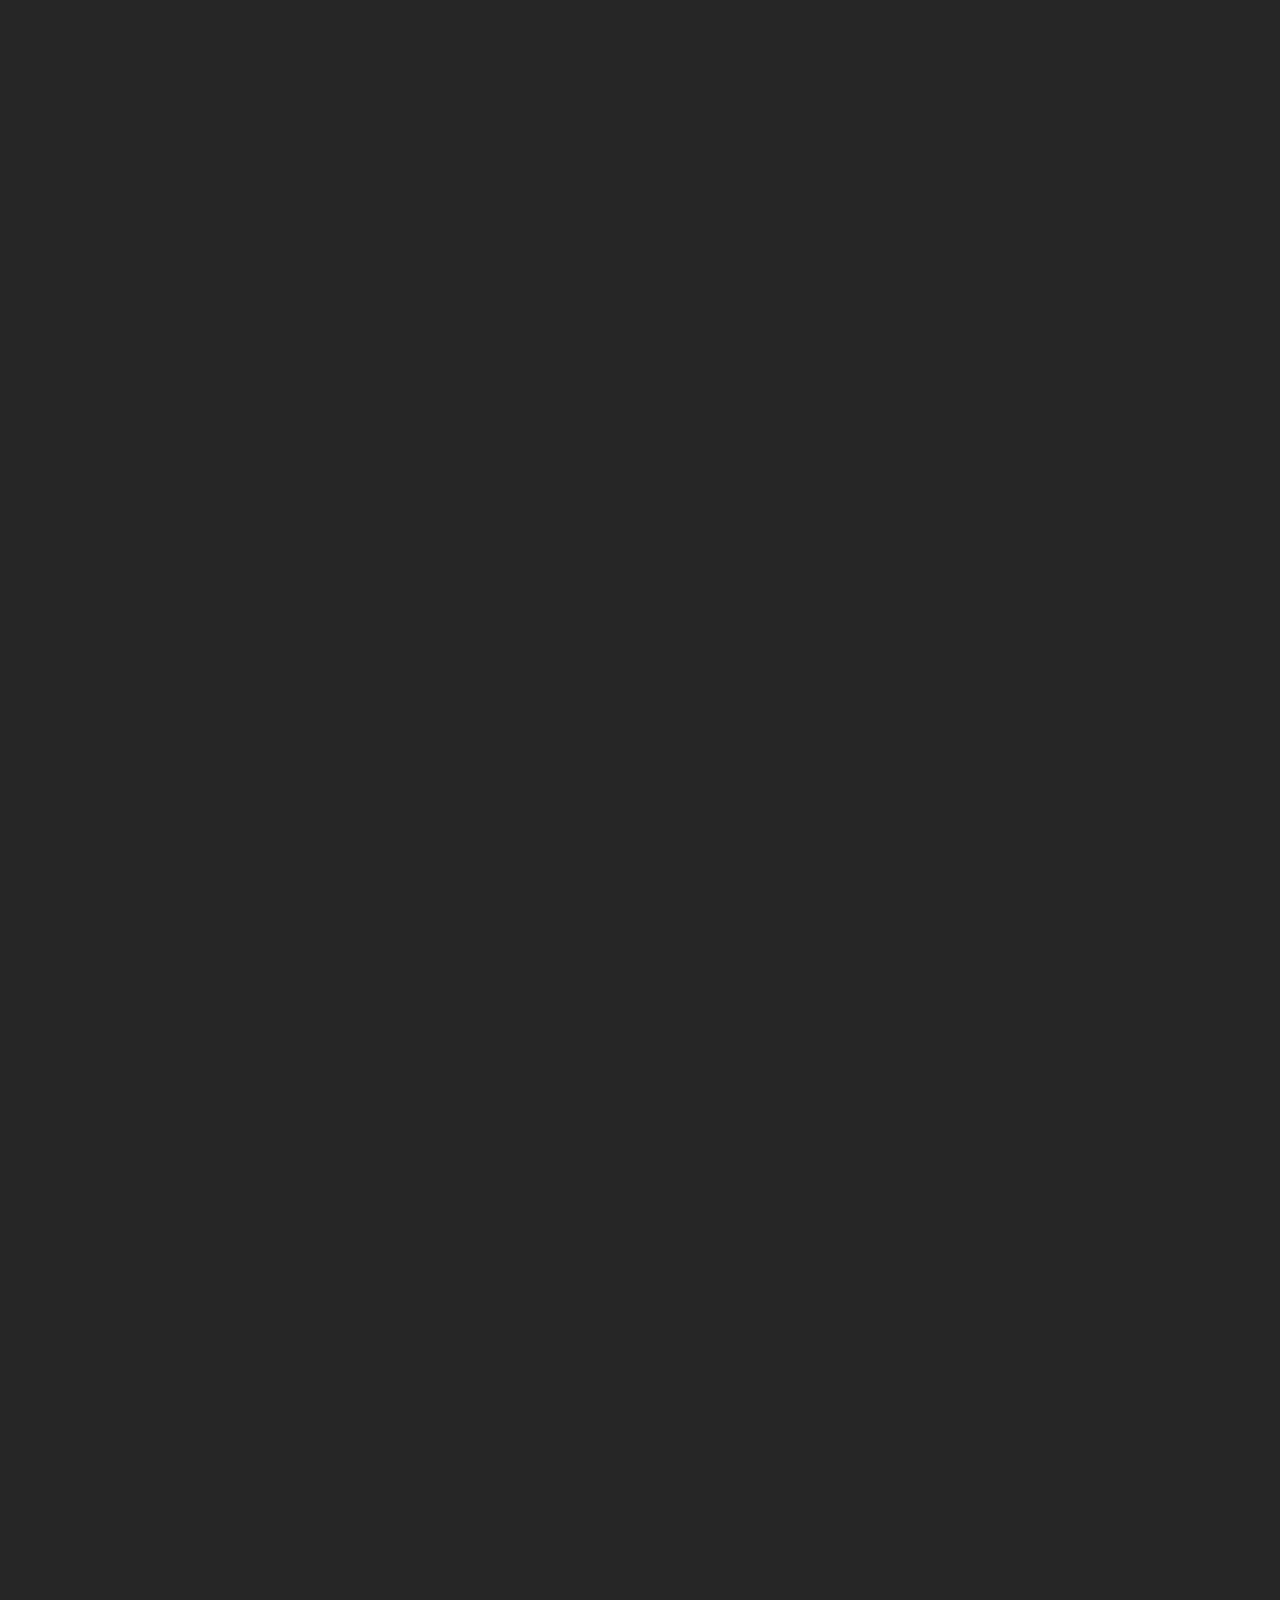
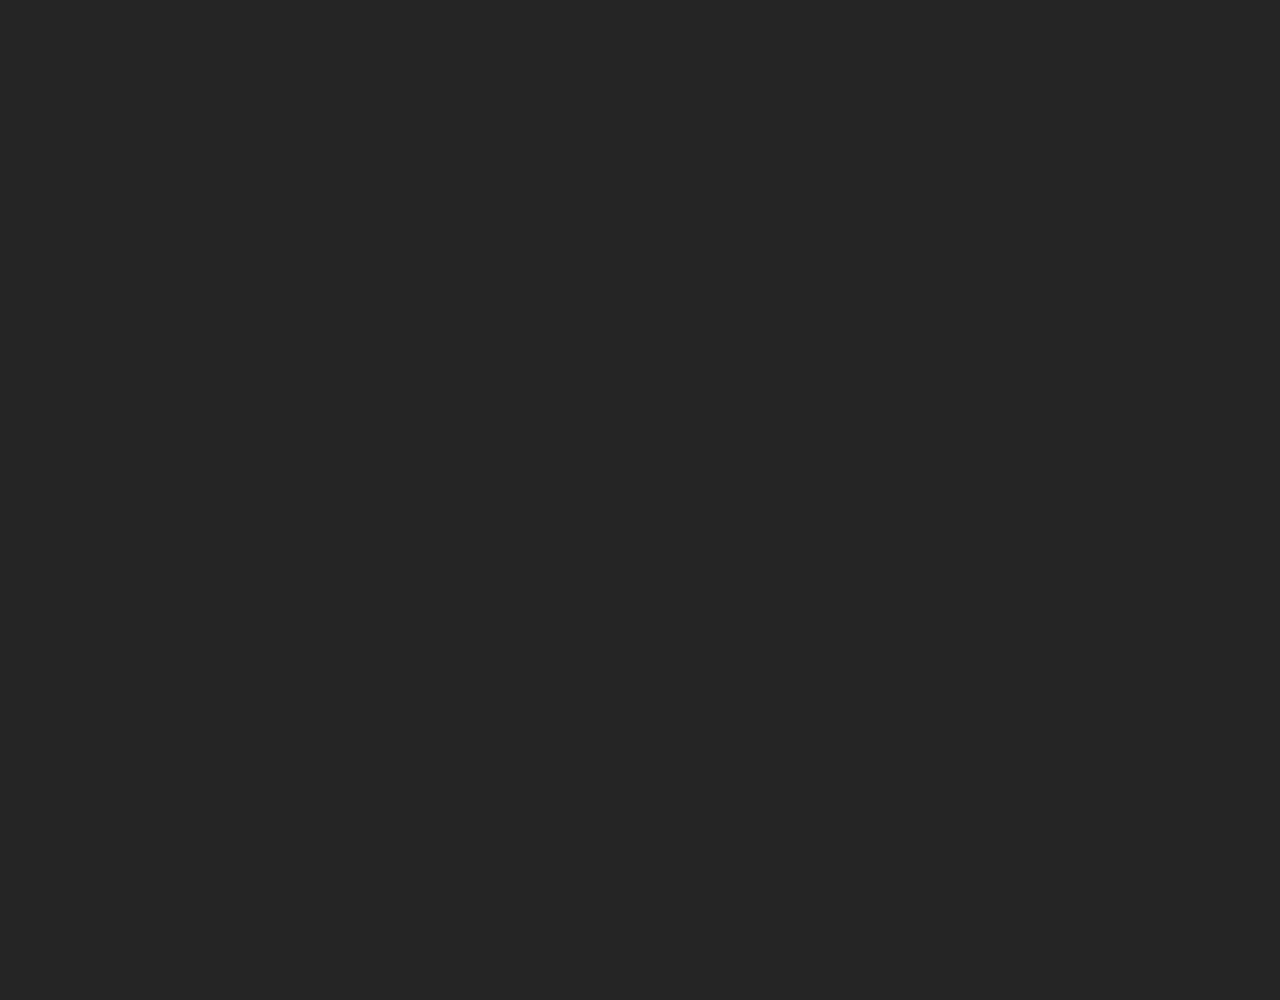
==== commit 4aece2a3: "suppresion du caroussel 2" ====
--- a/index.html
+++ b/index.html
@@ -3,16 +3,8 @@
   <head>
     <meta charset="UTF-8" />
     <meta name="viewport" content="width=device-width, initial-scale=1.0" />
-
-    <!--=============== REMIXICONS ===============-->
     <link href="https://cdn.jsdelivr.net/npm/bootstrap@5.3.2/dist/css/bootstrap.min.css" rel="stylesheet" integrity="sha384-T3c6CoIi6uLrA9TneNEoa7RxnatzjcDSCmG1MXxSR1GAsXEV/Dwwykc2MPK8M2HN" crossorigin="anonymous"/>
-    
-      <!--=============== SWIPER CSS ===============-->
-      <link rel="stylesheet" href="assets/css/swiper-bundle.min.css">
-      
-      <!--=============== CSS ===============-->
     <link rel="stylesheet" href="assets/css/style.css" />
-
     <title>Projet Grand Angle</title>
   </head>
   <body>
@@ -79,118 +71,7 @@
         </div>
       </div>
     </main>
-            <!-- 2eme carousel -->
-            <section class="container2">
-              <div class="card__container swiper">
-                 <div class="card__content">
-                    <div class="swiper-wrapper">
-                       <article class="card__article swiper-slide">
-                          <div class="card__image">
-                             <img src="assets/img/artiste/Jeff_Koons.jpg" alt="image" class="card__img image_carousel2">
-                             <div class="card__shadow"></div>
-                          </div>
-           
-                          <div class="card__data">
-                             <h3 class="card__name">Kell Dawx</h3>
-                             <p class="card__description">
-                                Passionate about development and design, 
-                                I carry out projects at the request of users.
-                             </p>
-           
-                             <a href="#" class="card__button">View More</a>
-                          </div>
-                       </article>
-           
-                       <article class="card__article swiper-slide">
-                          <div class="card__image">
-                             <img src="assets/img/artiste/abbas_attar.webp" alt="image" class="card__img image_carousel2">
-                             <div class="card__shadow"></div>
-                          </div>
-           
-                          <div class="card__data">
-                             <h3 class="card__name">Lotw Fox</h3>
-                             <p class="card__description">
-                                Passionate about development and design, 
-                                I carry out projects at the request of users.
-                             </p>
-           
-                             <a href="#" class="card__button">View More</a>
-                          </div>
-                       </article>
-           
-                       <article class="card__article swiper-slide">
-                          <div class="card__image">
-                             <img src="assets/img/artiste/chang_Yu.jpg" alt="image" class="card__img image_carousel2">
-                             <div class="card__shadow"></div>
-                          </div>
-           
-                          <div class="card__data">
-                             <h3 class="card__name">Sara Mit</h3>
-                             <p class="card__description">
-                                Passionate about development and design, 
-                                I carry out projects at the request of users.
-                             </p>
-           
-                             <a href="#" class="card__button">View More</a>
-                          </div>
-                       </article>
-           
-                       <article class="card__article swiper-slide">
-                          <div class="card__image">
-                             <img src="assets/img/artiste/iran_darroudi.jpg" alt="image" class="card__img image_carousel2">
-                             <div class="card__shadow"></div>
-                          </div>
-           
-                          <div class="card__data">
-                             <h3 class="card__name">Jenny Wert</h3>
-                             <p class="card__description">
-                                Passionate about development and design, 
-                                I carry out projects at the request of users.
-                             </p>
-           
-                             <a href="#" class="card__button">View More</a>
-                          </div>
-                       </article>
-     
-                       <article class="card__article swiper-slide">
-                          <div class="card__image">
-                             <img src="assets/img/artiste/JeanMichel_Othoniel.jpeg" alt="image" class="card__img image_carousel2">
-                             <div class="card__shadow"></div>
-                          </div>
-           
-                          <div class="card__data">
-                             <h3 class="card__name">Lexa Kin</h3>
-                             <p class="card__description">
-                                Passionate about development and design, 
-                                I carry out projects at the request of users.
-                             </p>
-           
-                             <a href="#" class="card__button">View More</a>
-                          </div>
-                       </article>
-                    </div>
-                 </div>
-     
-                 <!-- Navigation buttons -->
-                 <div class="swiper-button-next">
-                    <i class="ri-arrow-right-s-line"></i>
-                 </div>
-                 
-                 <div class="swiper-button-prev">
-                    <i class="ri-arrow-left-s-line"></i>
-                 </div>
-     
-                 <!-- Pagination -->
-                 <div class="swiper-pagination"></div>
-              </div>
-           </section>
-           
-           <!--=============== SWIPER JS ===============-->
-           <script src="assets/js/swiper-bundle.min.js"></script>
-     
-           <!--=============== MAIN JS ===============-->
-           <script src="assets/js/main.js"></script>
-
+    <section></section>
     <script src="https://cdn.jsdelivr.net/npm/bootstrap@5.3.2/dist/js/bootstrap.bundle.min.js" integrity="sha384-C6RzsynM9kWDrMNeT87bh95OGNyZPhcTNXj1NW7RuBCsyN/o0jlpcV8Qyq46cDfL" crossorigin="anonymous" ></script>
   </body>
 </html>
--- a/assets/css/style.css
+++ b/assets/css/style.css
@@ -12,13 +12,13 @@
   }
 
   * {
+    padding: 0;
+    margin: 0;
     font-family: "Montserrat", sans-serif;
   }
   
-  body {
-    font-family: var(--FONTTEXT);
-    background-color: var(--BGCOLORPU);
-    color: var(--FONTCOLOR);
+  body{
+    height: 1000vh;
   }
 
   main {
@@ -71,6 +71,7 @@
   }
   
   .nav-branding-2 {
+    opacity: 0;
     display: none;
     padding: 15px 0;
     width: 100%;
@@ -121,8 +122,21 @@
     gap: 10px;
   }
 
+main{
+    display: grid;
+    grid-template-columns: repeat(12, 1fr);
+    grid-template-rows: repeat(12, 1fr);
+  }
+
+  section{
+    margin: 0;
+    padding: 0;
+  }
+  img {
+    opacity: 50%;
+}
 .slider-container {
-    width: 99.1vw;
+    width: 102vw;
     position: relative;
     margin: 0;
     height: 70vh;
@@ -200,157 +214,11 @@
   text-decoration: none;
 }
 
-.image_carousel2 {
-  display: block;
-  max-width: 100%;
-  height: auto;
-}
-
-/*=============== CARD ===============*/
-.container2 {
-  display: flex;
-  justify-content: center;
-  align-items: center;
-  height: 100vh;
-}
-
-.card__container {
-  padding-block: 5rem;
-}
-
-.card__content {
-  margin-inline: 1.75rem;
-  border-radius: 1.25rem;
-  overflow: hidden;
-}
-
-.card__article {
-  width: 300px; /* Remove after adding swiper js */
-  border-radius: 1.25rem;
-  overflow: hidden;
-}
-
-.card__image {
-  position: relative;
-  background-color: var(--ACCENT1);
-  padding-top: 1.5rem;
-  margin-bottom: -.75rem;
-}
-
-.card__data {
-  background-color: var(--SECONDARY);
-  padding: 1.5rem 2rem;
-  border-radius: 1rem;
-  text-align: center;
-  position: relative;
-  z-index: 10;
-}
-
-.card__img {
-  width: 180px;
-  margin: 0 auto;
-  position: relative;
-  z-index: 5;
-}
-
-.card__shadow {
-  width: 200px;
-  height: 200px;
-  background-color: var(--ACCENT2);
-  border-radius: 50%;
-  position: absolute;
-  top: 3.75rem;
-  left: 0;
-  right: 0;
-  margin-inline: auto;
-  filter: blur(45px);
-}
-
-.card__name {
-  font-size: var(--h2-font-size);
-  color: var(--second-color);
-  margin-bottom: .75rem;
-}
-
-.card__description {
-  font-weight: 500;
-  margin-bottom: 1.75rem;
-}
-
-.card__button {
-  display: inline-block;
-  background-color: var(--first-color);
-  padding: .75rem 1.5rem;
-  border-radius: .25rem;
-  color: var(--dark-color);
-  font-weight: 600;
-}
-
-/* Swiper class */
-.swiper-button-prev:after,
-.swiper-button-next:after {
-  content: "";
-}
-
-.swiper-button-prev,
-.swiper-button-next {
-  width: initial;
-  height: initial;
-  font-size: 3rem;
-  color: var(--second-color);
-  display: none;
-}
-
-.swiper-button-prev {
-  left: 0;
-}
-
-.swiper-button-next {
-  right: 0;
-}
-
-.swiper-pagination-bullet {
-  background-color: hsl(212, 32%, 40%);
-  opacity: 1;
-}
-
-.swiper-pagination-bullet-active {
-  background-color: var(--second-color);
-}
-
-/*=============== BREAKPOINTS ===============*/
-/* For small devices */
-@media screen and (max-width: 320px) {
-  .card__data {
-    padding: 1rem;
-  }
-}
-
-/* For medium devices */
-@media screen and (min-width: 768px) {
-  .card__content {
-    margin-inline: 3rem;
-  }
-
-  .swiper-button-next,
-  .swiper-button-prev {
-    display: block;
-  }
-}
-
-/* For large devices */
-@media screen and (min-width: 1120px) {
-  .card__container {
-    max-width: 1120px;
-  }
-
-  .swiper-button-prev {
-    left: -1rem;
-  }
-  .swiper-button-next {
-    right: -1rem;
-  }
-}
+img {
+    display: none;
+}
+
+
 
 @media(max-width:1600px) {
   .container {
